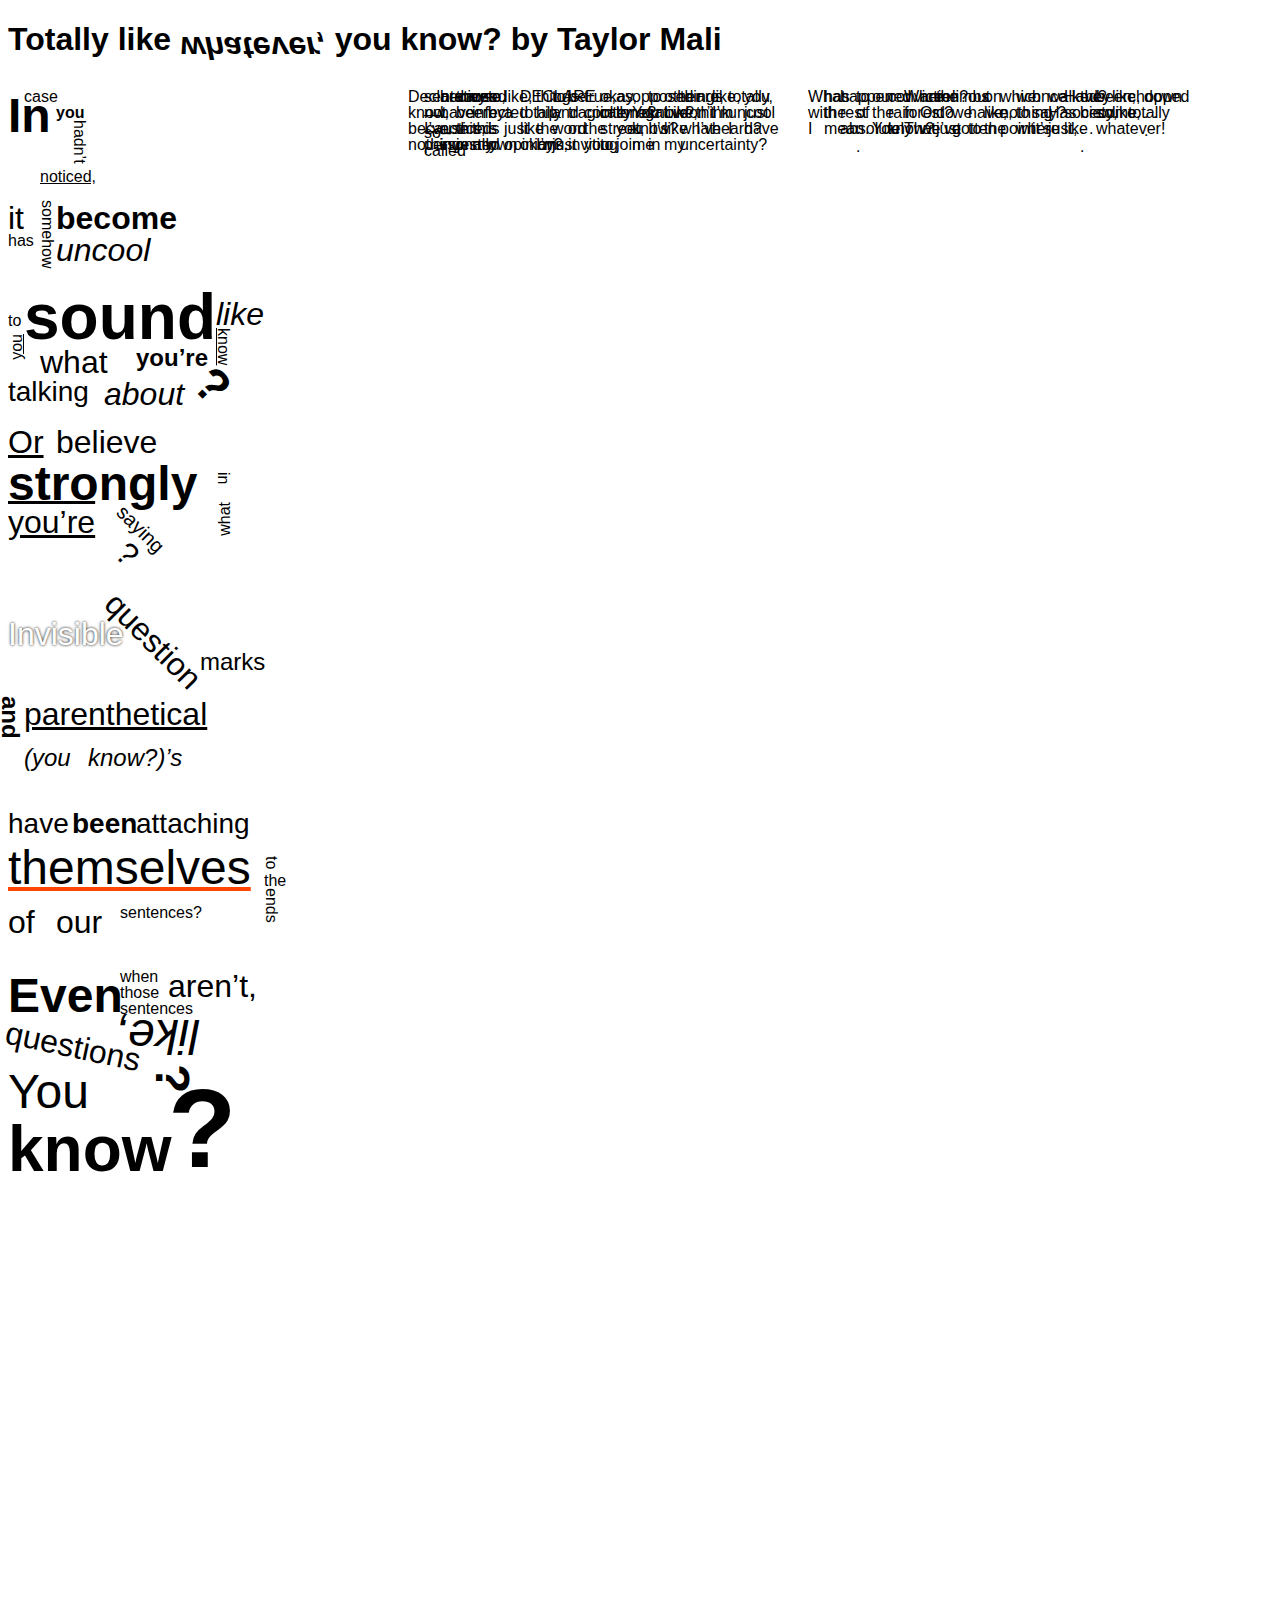
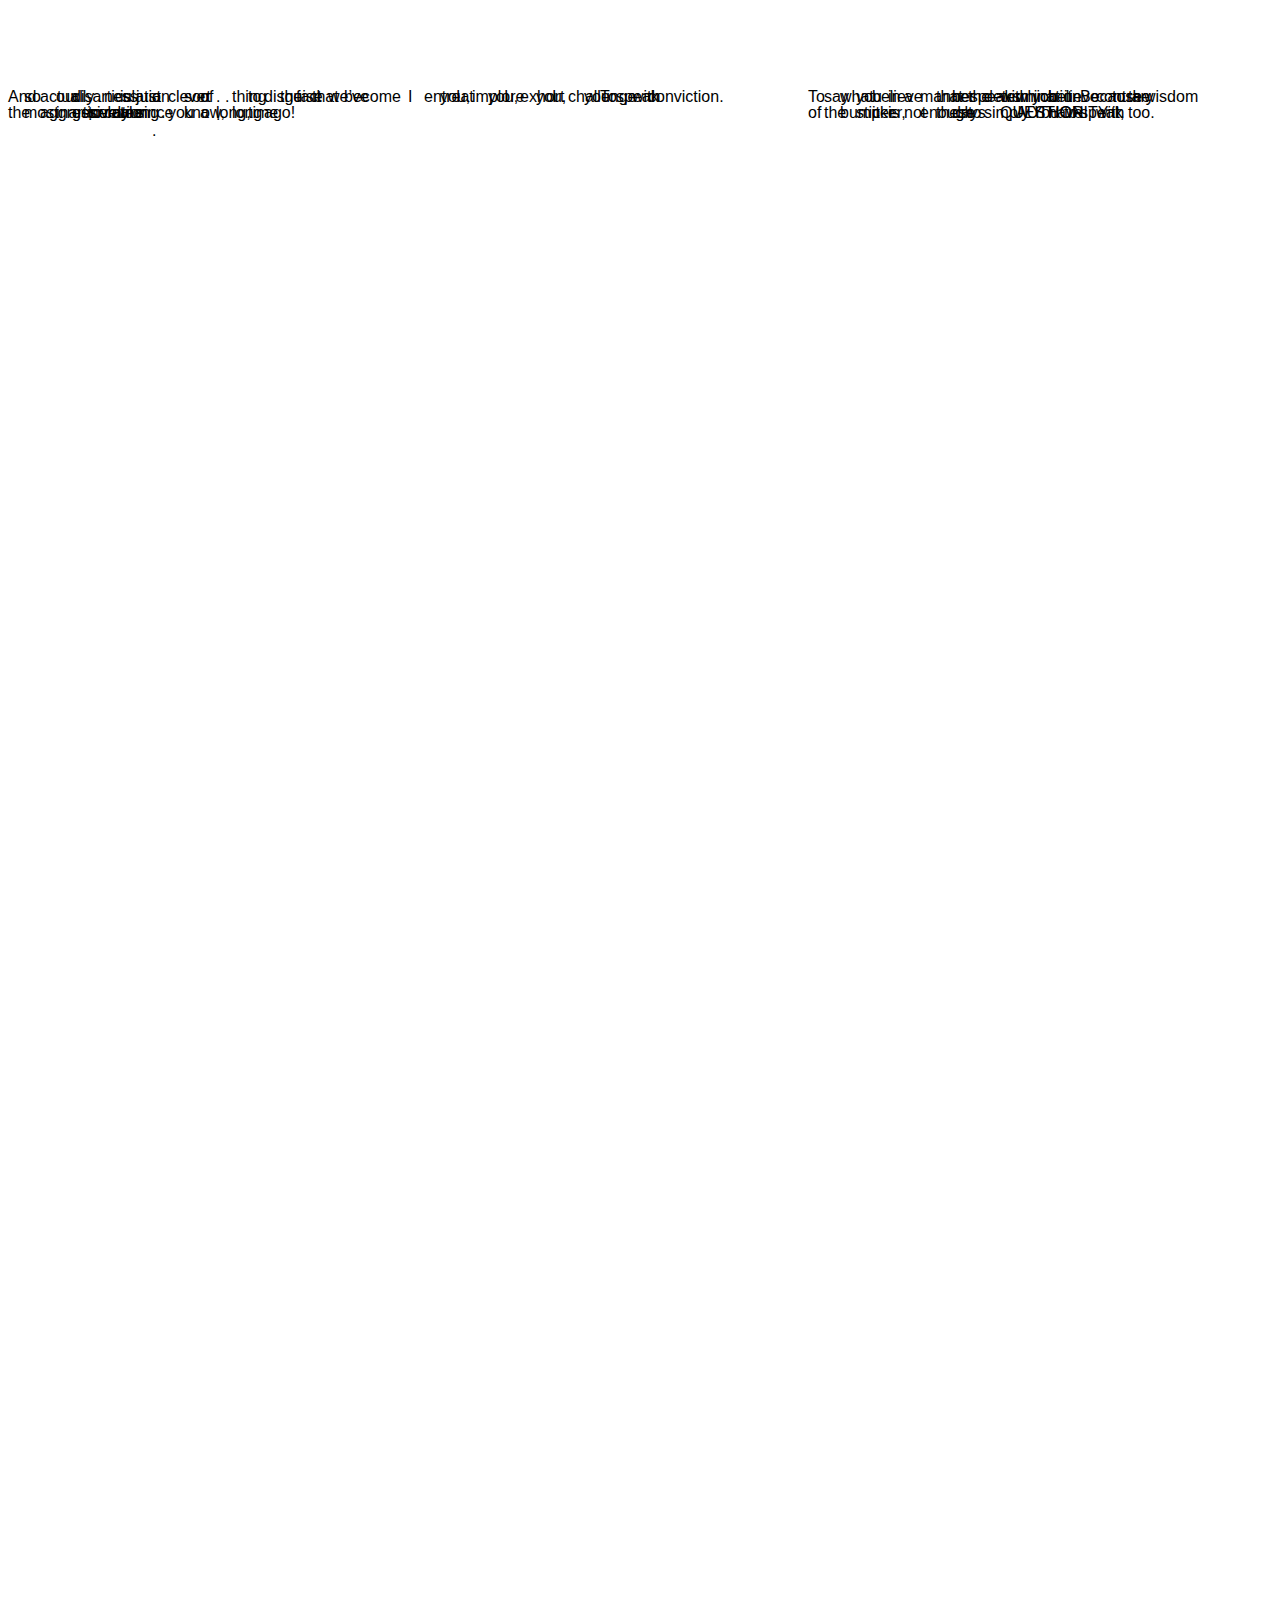
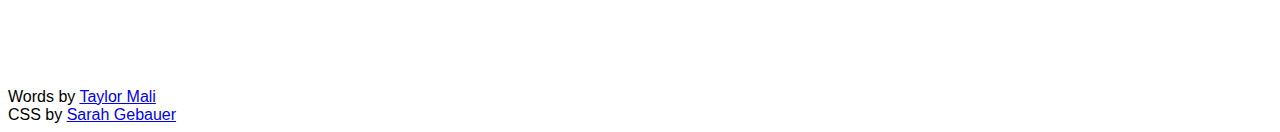
==== wm-taylor-mali/index.html @ b1aabaf5 "added verses, changed styles for article" ====
<!DOCTYPE html>
<html lang="en">
<head>
  <meta charset="UTF-8">
  <meta name="viewport" content="width=device-width, initial-scale=1.0">
  <meta http-equiv="X-UA-Compatible" content="ie=edge">
  <title>Totally like whatever, you know? by Taylor Mali</title>
  <link href="styles.css" rel="stylesheet">
</head>
<body>
  <h1>Totally like <span>whatever,</span> you know? by Taylor Mali</h1>
  <article>
    <section class="verse verse-1">
      <span>In</span> <span>case</span> <span>you</span> <span>hadn’t</span> <span>noticed,</span>
      <span>it</span> <span>has</span> <span>somehow</span> <span>become</span> <span>uncool</span>
      <span>to</span> <span>sound</span> <span>like</span> <span>you</span> <span>know</span> <span>what</span> <span>you’re</span> <span>talking</span> <span>about</span> <span>?</span>
      <span>Or</span> <span>believe</span> <span>strongly</span> <span>in</span> <span>what</span> <span>you’re</span> <span>saying</span> <span>?</span>

      <span>Invisible</span> <span>question</span> <span>marks</span> <span>and</span> <span>parenthetical</span> <span>(you</span> <span>know?)’s</span>
      <span>have</span> <span>been</span> <span>attaching</span> <span>themselves</span> <span>to</span> <span>the</span> <span>ends</span> <span>of</span> <span>our</span> <span>sentences?</span>
      <span>Even</span> <span>when</span> <span>those</span> <span>sentences</span> <span>aren’t,</span> <span>like,</span> <span>questions</span> <span>?</span> <span>You</span> <span>know</span> <span>?</span>
    </section>

    <section class="verse verse-2">
      <span>Declarative</span> <span>sentences—so-­‐called</span>
      <span>because</span> <span>they</span> <span>used</span> <span>to,</span> <span>like,</span> <span>DECLARE</span> <span>things</span> <span>to</span> <span>be</span> <span>true,</span> <span>okay,</span>
      <span>as</span> <span>opposed</span> <span>to</span> <span>other</span> <span>things</span> <span>are,</span> <span>like,</span> <span>totally,</span> <span>you</span> <span>know,</span> <span>not—</span>
      <span>have</span> <span>been</span> <span>infected</span> <span>by</span> <span>a</span> <span>totally</span> <span>hip</span>
      <span>and</span> <span>tragically</span> <span>cool</span> <span>interrogative</span> <span>tone?</span> <span>You</span> <span>know?</span>
      <span>Like,</span> <span>don’t</span> <span>think</span> <span>I’m</span> <span>uncool</span> <span>just</span> <span>because</span> <span>I’ve</span> <span>noticed</span> <span>this;</span>
      <span>this</span> <span>is</span> <span>just</span> <span>like</span> <span>the</span> <span>word</span> <span>on</span> <span>the</span> <span>street,</span> <span>you</span> <span>know?</span>
      <span>It’s</span> <span>like</span> <span>what</span> <span>I’ve</span> <span>heard?</span>
      <span>I</span> <span>have</span> <span>nothing</span> <span>personally</span> <span>invested</span> <span>in</span> <span>my</span> <span>own</span> <span>opinions,</span> <span>okay?</span>
      <span>I’m</span> <span>just</span> <span>inviting</span> <span>you</span> <span>to</span> <span>join</span> <span>me</span> <span>in</span> <span>my</span> <span>uncertainty?</span>
    </section>

    <section class="verse verse-3">
      <span>What</span> <span>has</span> <span>happened</span> <span>to</span> <span>our</span> <span>conviction?</span>
      <span>Where</span> <span>are</span> <span>the</span> <span>limbs</span> <span>out</span> <span>on</span> <span>which</span> <span>we</span> <span>once</span> <span>walked?</span>
      <span>Have</span> <span>they</span> <span>been,</span> <span>like,</span> <span>chopped</span> <span>down</span>
      <span>with</span> <span>the</span> <span>rest</span> <span>of</span> <span>the</span> <span>rain</span> <span>forest?</span>
      <span>Or</span> <span>do</span> <span>we</span> <span>have,</span> <span>like,</span> <span>nothing</span> <span>to</span> <span>say?</span>
      <span>Has</span> <span>society</span> <span>become</span> <span>so,</span> <span>like,</span> <span>totally</span> <span>. . .</span>
      <span>I</span> <span>mean</span> <span>absolutely</span> <span>. . .</span> <span>You</span> <span>know?</span>
      <span>That</span> <span>we’ve</span> <span>just</span> <span>gotten</span> <span>to</span> <span>the</span> <span>point</span> <span>where</span> <span>it’s</span> <span>just,</span> <span>like</span> <span>. . .</span>
      <span>whatever!</span>
    </section>

    <section class="verse verse-4">
      <span>And</span> <span>so</span> <span>actually</span> <span>our</span> <span>disarticulation</span> <span>. . .</span> <span>ness</span>
      <span>is</span> <span>just</span> <span>a</span> <span>clever</span> <span>sort</span> <span>of</span> <span>. . .</span> <span>thing</span>
      <span>to</span> <span>disguise</span> <span>the</span> <span>fact</span> <span>that</span> <span>we’ve</span> <span>become</span>
      <span>the</span> <span>most</span> <span>aggressively</span> <span>inarticulate</span> <span>generation</span>
      <span>to</span> <span>come</span> <span>along</span> <span>since</span> <span>. . .</span>
      <span>you</span> <span>know,</span> <span>a</span> <span>long,</span> <span>long</span> <span>time</span> <span>ago!</span>
    </section>

    <section class="verse verse-5">
      <span>I</span> <span>entreat</span> <span>you,</span> <span>I</span> <span>implore</span> <span>you,</span> <span>I</span> <span>exhort</span> <span>you,</span>
      <span>I</span> <span>challenge</span> <span>you:</span> <span>To</span> <span>speak</span> <span>with</span> <span>conviction.</span>
    </section>

    <section class="verse verse-6">
      <span>To</span> <span>say</span> <span>what</span> <span>you</span> <span>believe</span> <span>in</span> <span>a</span> <span>manner</span> <span>that</span> <span>bespeaks</span>
      <span>the</span> <span>determination</span> <span>with</span> <span>which</span> <span>you</span> <span>believe</span> <span>it.</span>
      <span>Because</span> <span>contrary</span> <span>to</span> <span>the</span> <span>wisdom</span> <span>of</span> <span>the</span> <span>bumper</span> <span>sticker,</span>
      <span>it</span> <span>is</span> <span>not</span> <span>enough</span> <span>these</span> <span>days</span> <span>to</span> <span>simply</span> <span>QUESTION</span> <span>AUTHORITY.</span>
      <span>You</span> <span>have</span> <span>to</span> <span>speak</span> <span>with</span> <span>it,</span> <span>too.</span>
    </section>
  </article>
  <footer>
    Words by <a href="https://taylormali.com/poems/totally-like-whatever-you-know/">Taylor Mali</a>
    <br />
    CSS by <a href="https://sarahgebauer.com" rel="me">Sarah Gebauer</a>
  </footer>
</body>
</html>
---- wm-taylor-mali/styles.css ----
body {
  font-family: 'Raleway', sans-serif;
  text-decoration-skip-ink: auto;
}

h1 span {
	transform: rotate(180deg) scaleX(-1);
	display: inline-block;
	font-style: italic;
	padding-bottom: .5rem;
}

article {
	display: flex;
	flex-flow: row wrap;
	max-width: 100vw;
}

.verse {
  display: grid;
  grid-auto-flow: row;
  grid-template-columns: repeat(22, 1rem);
	grid-template-rows: repeat(100, 1rem);
	margin-right: 3rem;
	width: 22rem;
}

.verse-1 span:nth-child(1) {
  font-size: 3rem;
  font-weight: 700;
  grid-column: 1 / 3;
  grid-row: 1 / 3;
}

.verse-1 span:nth-child(2) {
  grid-column: 2 / 4;
  grid-row: 1 / 2;
}

.verse-1 span:nth-child(3) {
  grid-row: 2 / 3;
  grid-column: 4 / 4;
  font-weight: 700;
}

.verse-1 span:nth-child(4) {
  writing-mode: sideways-rl;
  grid-column: 5 / 6;
  grid-row: 3 / 6;
}

.verse-1 span:nth-child(5) {
    grid-row: 6 / 8;
    grid-column: 3 /7;
    text-decoration: underline;
}

.verse-1 span:nth-child(6) {
  grid-row: 8 / 10;
  font-size: 2rem;
}

.verse-1 span:nth-child(7) {
  grid-row: 10 / 11;
}

.verse-1 span:nth-child(8) {
  writing-mode: sideways-rl;
  grid-row: 8 / 13;
  grid-column: 3 / 4;
  font-weight: 200;
}

.verse-1 span:nth-child(9) {
  font-size: 2rem;
  grid-row: 8 / 10;
  grid-column: 4 / 8;
  font-weight: 700;
}

.verse-1 span:nth-child(10) {
  font-size: 2rem;
  grid-row: 10 / 12;
  grid-column: 4 / 8;
  font-style: oblique;
}

.verse-1 span:nth-child(11) {
  grid-row: 15/ 16;
  grid-column: 1 / 2;
}

.verse-1 span:nth-child(12) {
  font-size: 4rem;
  font-weight: 700;
  grid-row: 13 / 17;
}

.verse-1 span:nth-child(13) {
  font-weight: 200;
  grid-row: 14 / 15;
  grid-column: 14;
  font-style: italic;
  font-size: 2rem;
}
.verse-1 span:nth-child(14) {
  writing-mode: sideways-lr;
  grid-row: 17 / 18;
  text-decoration: underline;
}

.verse-1 span:nth-child(15) {
	writing-mode: sideways-rl;
	grid-row: 16 / 18;
	text-decoration: underline;
	grid-column: 14 / 15;
}

.verse-1 span:nth-child(16) {
	grid-row: 17 / span 2;
	grid-column: 3 / span 4;
	font-size: 2rem;
}

.verse-1 span:nth-child(17) {
	grid-row: 17 / span 1;
	grid-column: 9 / span 5;
	font-size: 1.5rem;
	font-weight: 700;
}

.verse-1 span:nth-child(18) {
	grid-row: 19 / span 2;
	font-size: 1.75rem;
	grid-column: 1 / span 6;
}

.verse-1 span:nth-child(19) {
	grid-row: 19 / span 2;
	font-size: 2rem;
	font-style: italic;
}

.verse-1 span:nth-child(20) {
	grid-row: 18 / span 3;
	font-weight: 700;
	font-size: 3rem;
	grid-column: 13 / span 2;
	transform: rotate(45deg);
}

.verse-1 span:nth-child(21) {
	grid-row: 22 / span 2;
	font-size: 2rem;
	text-decoration: underline;
	grid-column: 1 / span 3;
	font-weight: 300;
}

.verse-1 span:nth-child(22) {
	grid-row: 22 / span 2;
	grid-column: 4 / span 7;
	font-weight: 200;
	font-size: 2rem;
}

.verse-1 span:nth-child(23) {
	grid-row: 24 / span 4;
	font-size: 3rem;
	font-weight: 900;
	grid-column: 1 / span 13;
}

.verse-1 span:nth-child(24) {
	grid-row: 25 / span 1;
	grid-column: 14 / 15;
	writing-mode: sideways-rl;
}

.verse-1 span:nth-child(25) {
	grid-row: 26 / span 3;
	writing-mode: sideways-lr;
	grid-column: 14;
}

.verse-1 span:nth-child(26) {
	grid-row: 27 / span 3;
	font-size: 2rem;
	text-decoration: underline overline;
	grid-column: 1 / span 6;
}

.verse-1 span:nth-child(27) {
	grid-row-start: 27;
	grid-column-start: 8;
	transform: rotate(45deg);
	font-size: 1.25rem;
}
.verse-1 span:nth-child(28) {
	grid-row: 29 / span 2;
	font-size: 2rem;
	transform: rotate(45deg);
	grid-column: 8;
}

.verse-1 span:nth-child(29) {
	grid-row: 34 / span 2;
	font-size: 2rem;
	color: white;
	text-shadow: 0px 0px 3px black;
}

.verse-1 span:nth-child(30) {
	grid-row: 32 / span 3;
	font-size: 2rem;
	transform: rotate(45deg);
	grid-column: 7;
}

.verse-1 span:nth-child(31) {
	grid-row: 36 / span 2;
	font-size: 1.5rem;
	grid-column: 13 / span 5;
}

.verse-1 span:nth-child(32) {
	writing-mode: sideways-rl;
	grid-row: 39 / span 3;
	font-weight: 900;
	font-size: 1.5rem;
	grid-column: 1 / 2;
}

.verse-1 span:nth-child(33) {
	grid-row: 39;
	font-size: 2rem;
	text-decoration: underline;
}

.verse-1 span:nth-child(34) {
		grid-row: 42 / span 2;
		grid-column: 2 / span 4;
    font-size: 1.5rem;
    font-style: italic;
}

.verse-1 span:nth-child(35) {
	grid-row: 42 / span 2;
	grid-column: 6 / span 5;
  font-size: 1.5rem;
  font-style: italic;
}

.verse-1 span:nth-child(36) {
	grid-row: 46 / span 2;
	font-size: 1.75rem;
	grid-column: 1 / span 4;
}

.verse-1 span:nth-child(37) {
	grid-row: 46 / span 2;
	font-size: 1.75rem;
	grid-column: 5 / span 4;
	font-weight: 700;
}
.verse-1 span:nth-child(38) {
	grid-row: 46 / span 2;
	font-size: 1.75rem;
	grid-column: 9 / span 8;
}

.verse-1 span:nth-child(39) {
	grid-row: 48 / span 4;
	font-size: 3rem;
	text-decoration: underline orangered;
	grid-column: 1 / span 16;
}

.verse-1 span:nth-child(40) {
	grid-row: 49 / span 1;
	writing-mode: vertical-rl;
}

.verse-1 span:nth-child(41) {
	grid-row: 50 / span 1;
	grid-column: 17 / span 2;
}

.verse-1 span:nth-child(42) {
	grid-row: 51 / span 1;
	writing-mode: vertical-rl;
}

.verse-1 span:nth-child(43) {
	grid-row: 52 / span 2;
	font-size: 2rem;
	grid-column: 1 / span 2;
}

.verse-1 span:nth-child(44) {
	grid-row: 52 / span 2;
	font-size: 2rem;
	grid-column: 4 / span 3;
}

.verse-1 span:nth-child(45) {
	grid-row: 52 / span 1;
	grid-column: 8 / span 6;
}

.verse-1 span:nth-child(46) {
	grid-row: 56 / span 3;
	font-weight: 900;
	font-size: 3rem;
	grid-column: 1 / span 7;
}

.verse-1 span:nth-child(47) {
	grid-row: 56 / span 1;
	grid-column: 8 / span 3;
}

.verse-1 span:nth-child(48) {
	grid-row: 57 / span 1;
	grid-column: 8 / span 3;
}

.verse-1 span:nth-child(49) {
	grid-row: 58 / span 1;
	grid-column: 8 / span 5;
}

.verse-1 span:nth-child(50) {
	grid-row: 56 / span 2;
	font-size: 2rem;
}

.verse-1 span:nth-child(51) {
	transform: rotate(180deg);
	grid-row: 59 / span 3;
	grid-column: 12;
	font-size: 3rem;
	font-style: italic;
}

.verse-1 span:nth-child(52) {
	grid-row: 59;
	font-size: 2rem;
	transform: rotate(12deg);
}

.verse-1 span:nth-child(53) {
	grid-row: 62;
	transform: rotate(90deg);
	font-size: 3rem;
	grid-column: 12;
	font-weight: 900;
}

.verse-1 span:nth-child(54) {
	grid-row: 62 / span 3;
	font-size: 3rem;
}

.verse-1 span:nth-child(55) {
	grid-row: 65 / span 4;
	font-size: 4rem;
	font-weight: 700;
}

.verse-1 span:nth-child(56) {
	grid-row: 62 / span 7;
	font-size: 7rem;
	grid-column: 11;
	font-weight: 900;
}
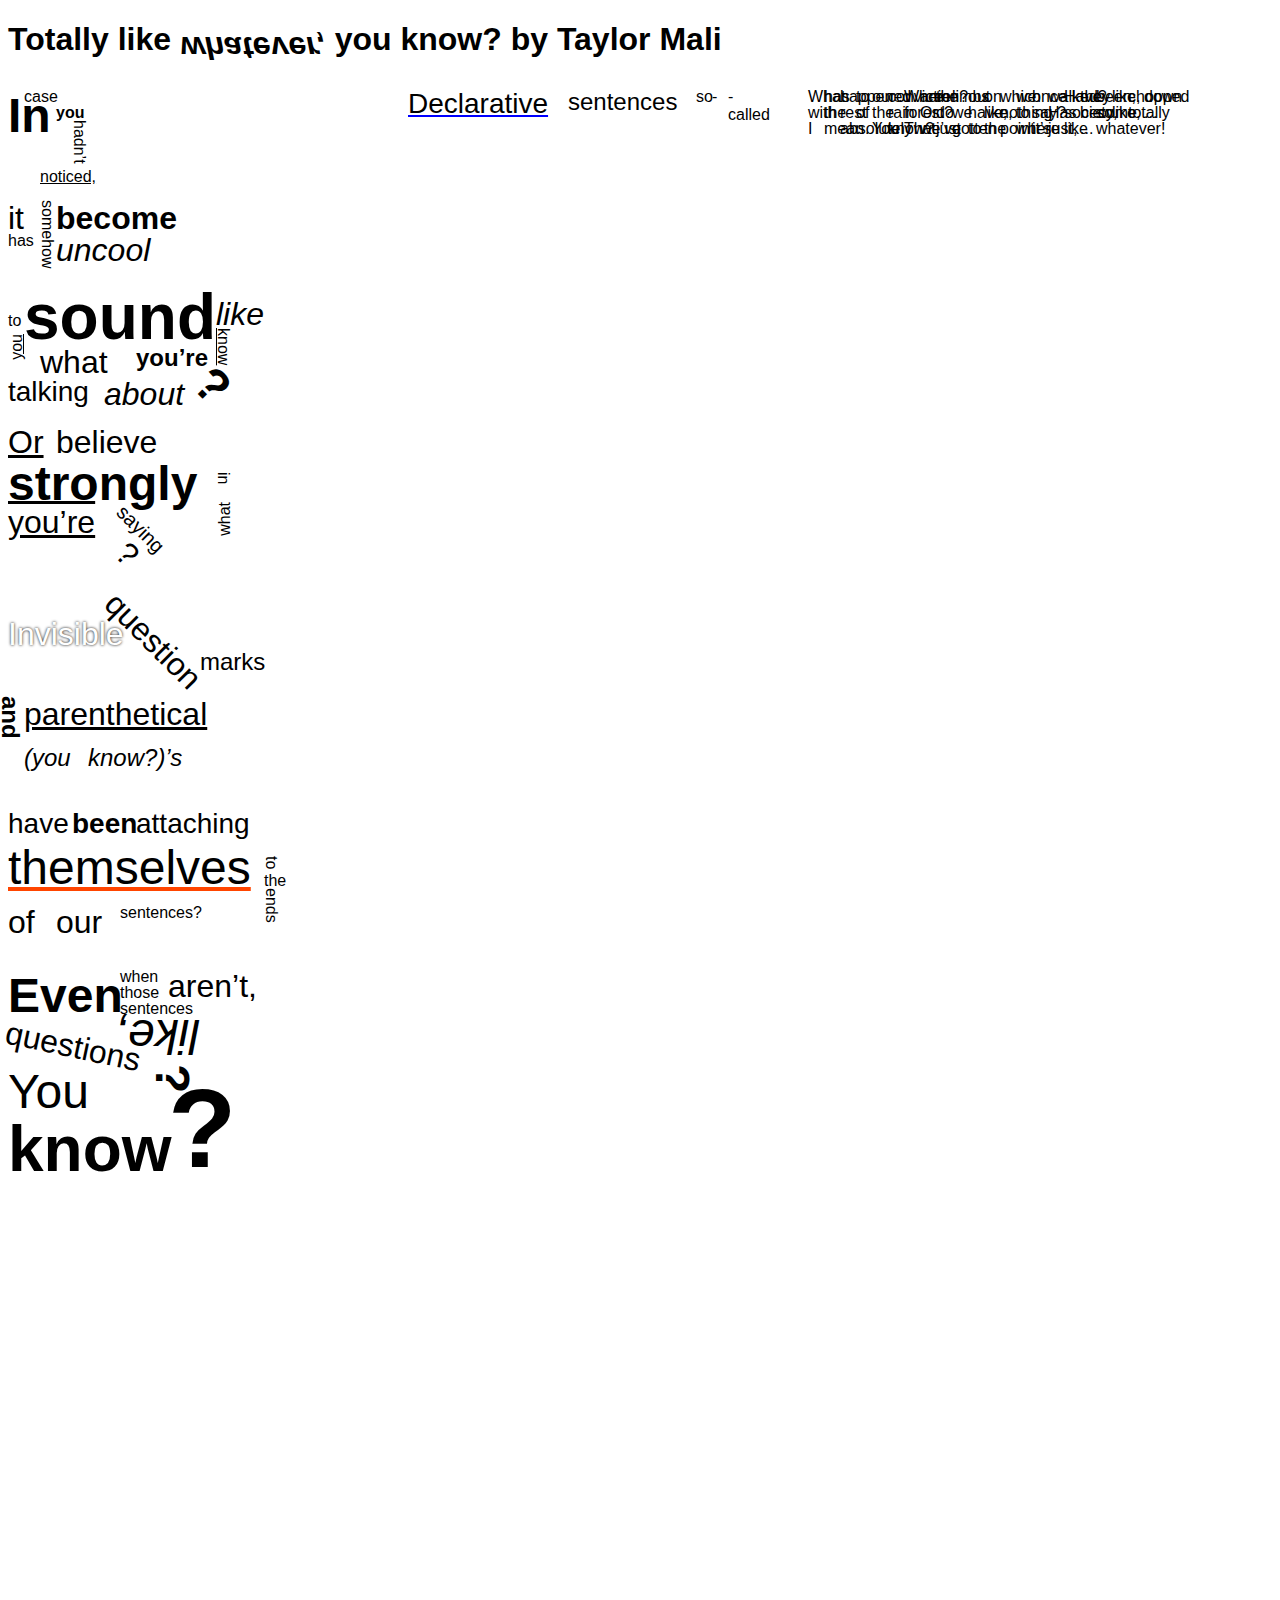
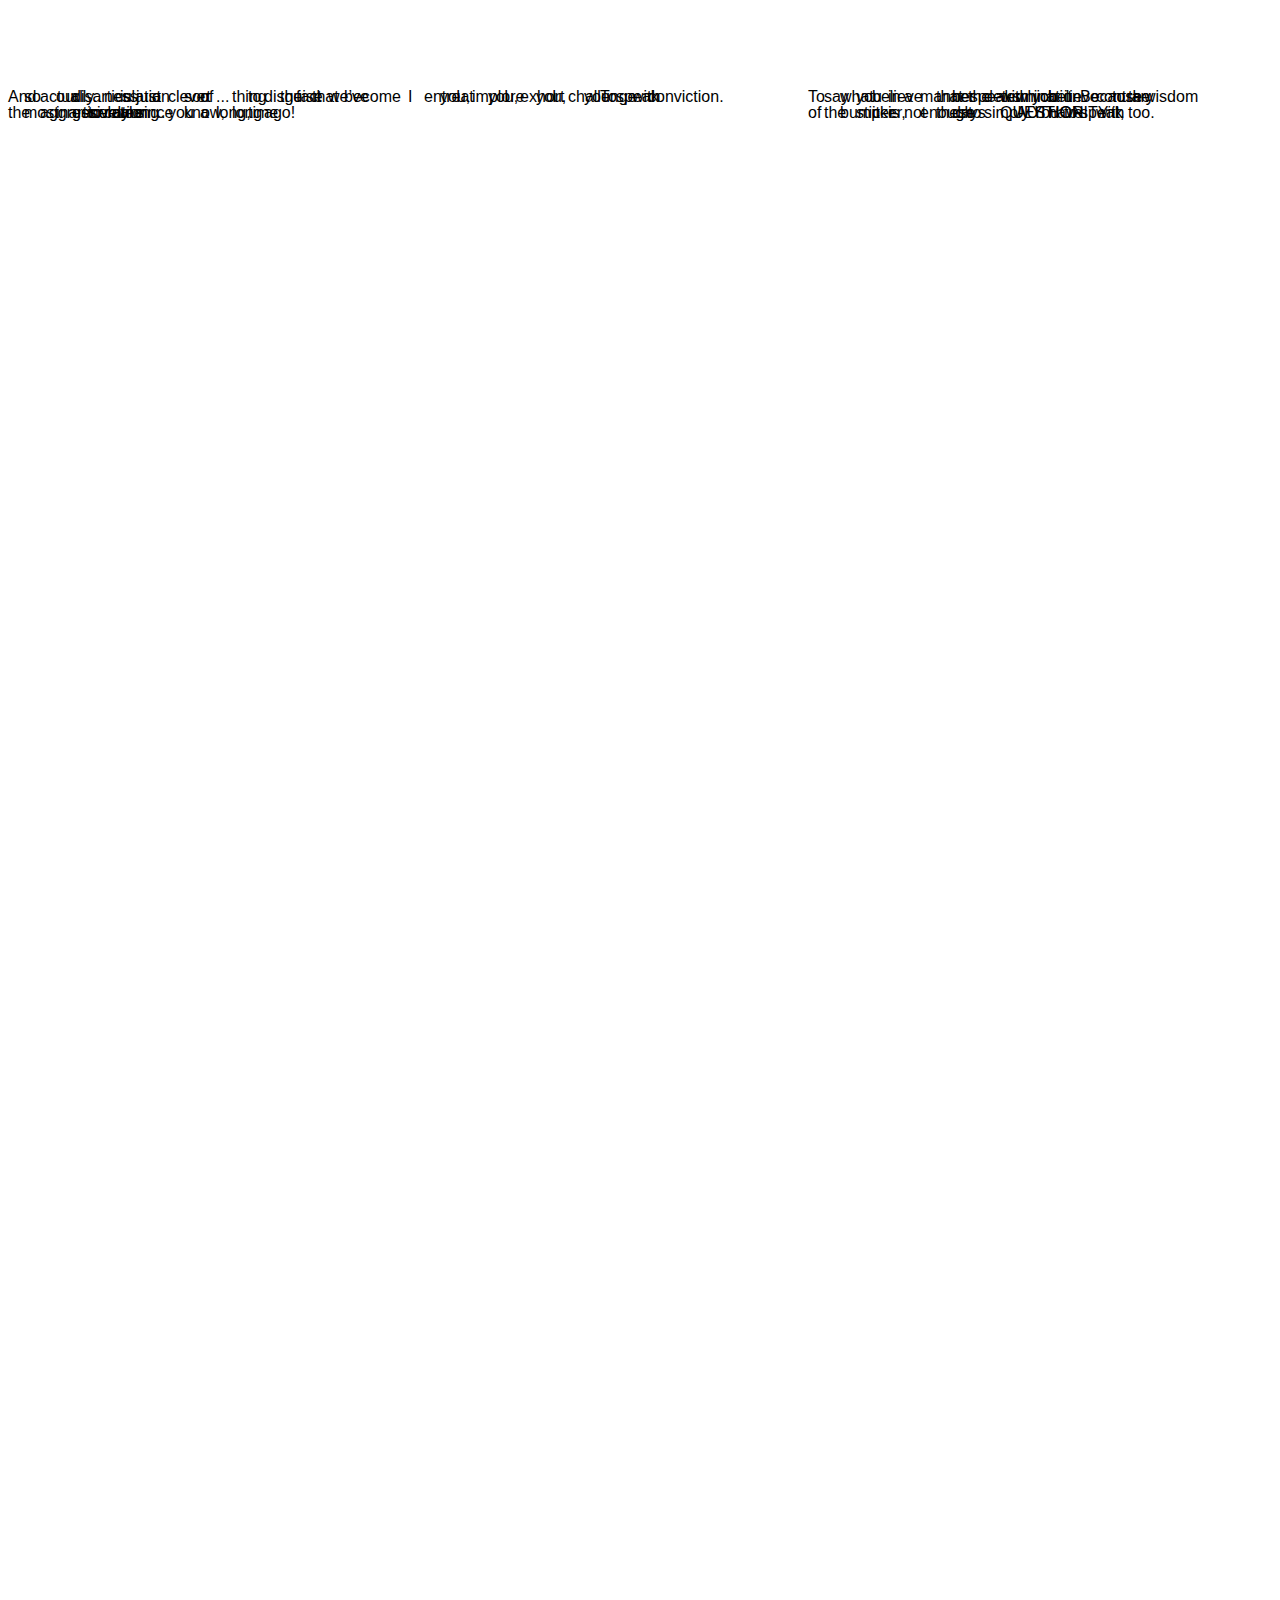
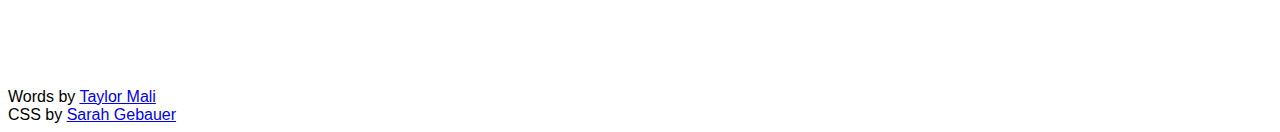
==== commit 6b1ffe76: "code clean up, added more verses, template for css" ====
--- a/wm-taylor-mali/index.html
+++ b/wm-taylor-mali/index.html
@@ -22,8 +22,8 @@
     </section>
 
     <section class="verse verse-2">
-      <span>Declarative</span> <span>sentences—so-­‐called</span>
-      <span>because</span> <span>they</span> <span>used</span> <span>to,</span> <span>like,</span> <span>DECLARE</span> <span>things</span> <span>to</span> <span>be</span> <span>true,</span> <span>okay,</span>
+      <span>Declarative</span> <span>sentences</span> <span>so</span><spa>-</spa><span>­called</span>
+      <!--span>because</span> <span>they</span> <span>used</span> <span>to,</span> <span>like,</span> <span>DECLARE</span> <span>things</span> <span>to</span> <span>be</span> <span>true,</span> <span>okay,</span>
       <span>as</span> <span>opposed</span> <span>to</span> <span>other</span> <span>things</span> <span>are,</span> <span>like,</span> <span>totally,</span> <span>you</span> <span>know,</span> <span>not—</span>
       <span>have</span> <span>been</span> <span>infected</span> <span>by</span> <span>a</span> <span>totally</span> <span>hip</span>
       <span>and</span> <span>tragically</span> <span>cool</span> <span>interrogative</span> <span>tone?</span> <span>You</span> <span>know?</span>
@@ -31,7 +31,7 @@
       <span>this</span> <span>is</span> <span>just</span> <span>like</span> <span>the</span> <span>word</span> <span>on</span> <span>the</span> <span>street,</span> <span>you</span> <span>know?</span>
       <span>It’s</span> <span>like</span> <span>what</span> <span>I’ve</span> <span>heard?</span>
       <span>I</span> <span>have</span> <span>nothing</span> <span>personally</span> <span>invested</span> <span>in</span> <span>my</span> <span>own</span> <span>opinions,</span> <span>okay?</span>
-      <span>I’m</span> <span>just</span> <span>inviting</span> <span>you</span> <span>to</span> <span>join</span> <span>me</span> <span>in</span> <span>my</span> <span>uncertainty?</span>
+      <span>I’m</span> <span>just</span> <span>inviting</span> <span>you</span> <span>to</span> <span>join</span> <span>me</span> <span>in</span> <span>my</span> <span>uncertainty?</span-->
     </section>
 
     <section class="verse verse-3">
@@ -40,18 +40,18 @@
       <span>Have</span> <span>they</span> <span>been,</span> <span>like,</span> <span>chopped</span> <span>down</span>
       <span>with</span> <span>the</span> <span>rest</span> <span>of</span> <span>the</span> <span>rain</span> <span>forest?</span>
       <span>Or</span> <span>do</span> <span>we</span> <span>have,</span> <span>like,</span> <span>nothing</span> <span>to</span> <span>say?</span>
-      <span>Has</span> <span>society</span> <span>become</span> <span>so,</span> <span>like,</span> <span>totally</span> <span>. . .</span>
-      <span>I</span> <span>mean</span> <span>absolutely</span> <span>. . .</span> <span>You</span> <span>know?</span>
-      <span>That</span> <span>we’ve</span> <span>just</span> <span>gotten</span> <span>to</span> <span>the</span> <span>point</span> <span>where</span> <span>it’s</span> <span>just,</span> <span>like</span> <span>. . .</span>
+      <span>Has</span> <span>society</span> <span>become</span> <span>so,</span> <span>like,</span> <span>totally</span> <span>...</span>
+      <span>I</span> <span>mean</span> <span>absolutely</span> <span>...</span> <span>You</span> <span>know?</span>
+      <span>That</span> <span>we’ve</span> <span>just</span> <span>gotten</span> <span>to</span> <span>the</span> <span>point</span> <span>where</span> <span>it’s</span> <span>just,</span> <span>like</span> <span>...</span>
       <span>whatever!</span>
     </section>
 
     <section class="verse verse-4">
-      <span>And</span> <span>so</span> <span>actually</span> <span>our</span> <span>disarticulation</span> <span>. . .</span> <span>ness</span>
-      <span>is</span> <span>just</span> <span>a</span> <span>clever</span> <span>sort</span> <span>of</span> <span>. . .</span> <span>thing</span>
+      <span>And</span> <span>so</span> <span>actually</span> <span>our</span> <span>disarticulation</span> <span>...</span> <span>ness</span>
+      <span>is</span> <span>just</span> <span>a</span> <span>clever</span> <span>sort</span> <span>of</span> <span>...</span> <span>thing</span>
       <span>to</span> <span>disguise</span> <span>the</span> <span>fact</span> <span>that</span> <span>we’ve</span> <span>become</span>
       <span>the</span> <span>most</span> <span>aggressively</span> <span>inarticulate</span> <span>generation</span>
-      <span>to</span> <span>come</span> <span>along</span> <span>since</span> <span>. . .</span>
+      <span>to</span> <span>come</span> <span>along</span> <span>since</span> <span>...</span>
       <span>you</span> <span>know,</span> <span>a</span> <span>long,</span> <span>long</span> <span>time</span> <span>ago!</span>
     </section>
 
--- a/wm-taylor-mali/styles.css
+++ b/wm-taylor-mali/styles.css
@@ -1,376 +1,3 @@
-body {
-  font-family: 'Raleway', sans-serif;
-  text-decoration-skip-ink: auto;
-}
-
-h1 span {
-	transform: rotate(180deg) scaleX(-1);
-	display: inline-block;
-	font-style: italic;
-	padding-bottom: .5rem;
-}
-
-article {
-	display: flex;
-	flex-flow: row wrap;
-	max-width: 100vw;
-}
-
-.verse {
-  display: grid;
-  grid-auto-flow: row;
-  grid-template-columns: repeat(22, 1rem);
-	grid-template-rows: repeat(100, 1rem);
-	margin-right: 3rem;
-	width: 22rem;
-}
-
-.verse-1 span:nth-child(1) {
-  font-size: 3rem;
-  font-weight: 700;
-  grid-column: 1 / 3;
-  grid-row: 1 / 3;
-}
-
-.verse-1 span:nth-child(2) {
-  grid-column: 2 / 4;
-  grid-row: 1 / 2;
-}
-
-.verse-1 span:nth-child(3) {
-  grid-row: 2 / 3;
-  grid-column: 4 / 4;
-  font-weight: 700;
-}
-
-.verse-1 span:nth-child(4) {
-  writing-mode: sideways-rl;
-  grid-column: 5 / 6;
-  grid-row: 3 / 6;
-}
-
-.verse-1 span:nth-child(5) {
-    grid-row: 6 / 8;
-    grid-column: 3 /7;
-    text-decoration: underline;
-}
-
-.verse-1 span:nth-child(6) {
-  grid-row: 8 / 10;
-  font-size: 2rem;
-}
-
-.verse-1 span:nth-child(7) {
-  grid-row: 10 / 11;
-}
-
-.verse-1 span:nth-child(8) {
-  writing-mode: sideways-rl;
-  grid-row: 8 / 13;
-  grid-column: 3 / 4;
-  font-weight: 200;
-}
-
-.verse-1 span:nth-child(9) {
-  font-size: 2rem;
-  grid-row: 8 / 10;
-  grid-column: 4 / 8;
-  font-weight: 700;
-}
-
-.verse-1 span:nth-child(10) {
-  font-size: 2rem;
-  grid-row: 10 / 12;
-  grid-column: 4 / 8;
-  font-style: oblique;
-}
-
-.verse-1 span:nth-child(11) {
-  grid-row: 15/ 16;
-  grid-column: 1 / 2;
-}
-
-.verse-1 span:nth-child(12) {
-  font-size: 4rem;
-  font-weight: 700;
-  grid-row: 13 / 17;
-}
-
-.verse-1 span:nth-child(13) {
-  font-weight: 200;
-  grid-row: 14 / 15;
-  grid-column: 14;
-  font-style: italic;
-  font-size: 2rem;
-}
-.verse-1 span:nth-child(14) {
-  writing-mode: sideways-lr;
-  grid-row: 17 / 18;
-  text-decoration: underline;
-}
-
-.verse-1 span:nth-child(15) {
-	writing-mode: sideways-rl;
-	grid-row: 16 / 18;
-	text-decoration: underline;
-	grid-column: 14 / 15;
-}
-
-.verse-1 span:nth-child(16) {
-	grid-row: 17 / span 2;
-	grid-column: 3 / span 4;
-	font-size: 2rem;
-}
-
-.verse-1 span:nth-child(17) {
-	grid-row: 17 / span 1;
-	grid-column: 9 / span 5;
-	font-size: 1.5rem;
-	font-weight: 700;
-}
-
-.verse-1 span:nth-child(18) {
-	grid-row: 19 / span 2;
-	font-size: 1.75rem;
-	grid-column: 1 / span 6;
-}
-
-.verse-1 span:nth-child(19) {
-	grid-row: 19 / span 2;
-	font-size: 2rem;
-	font-style: italic;
-}
-
-.verse-1 span:nth-child(20) {
-	grid-row: 18 / span 3;
-	font-weight: 700;
-	font-size: 3rem;
-	grid-column: 13 / span 2;
-	transform: rotate(45deg);
-}
-
-.verse-1 span:nth-child(21) {
-	grid-row: 22 / span 2;
-	font-size: 2rem;
-	text-decoration: underline;
-	grid-column: 1 / span 3;
-	font-weight: 300;
-}
-
-.verse-1 span:nth-child(22) {
-	grid-row: 22 / span 2;
-	grid-column: 4 / span 7;
-	font-weight: 200;
-	font-size: 2rem;
-}
-
-.verse-1 span:nth-child(23) {
-	grid-row: 24 / span 4;
-	font-size: 3rem;
-	font-weight: 900;
-	grid-column: 1 / span 13;
-}
-
-.verse-1 span:nth-child(24) {
-	grid-row: 25 / span 1;
-	grid-column: 14 / 15;
-	writing-mode: sideways-rl;
-}
-
-.verse-1 span:nth-child(25) {
-	grid-row: 26 / span 3;
-	writing-mode: sideways-lr;
-	grid-column: 14;
-}
-
-.verse-1 span:nth-child(26) {
-	grid-row: 27 / span 3;
-	font-size: 2rem;
-	text-decoration: underline overline;
-	grid-column: 1 / span 6;
-}
-
-.verse-1 span:nth-child(27) {
-	grid-row-start: 27;
-	grid-column-start: 8;
-	transform: rotate(45deg);
-	font-size: 1.25rem;
-}
-.verse-1 span:nth-child(28) {
-	grid-row: 29 / span 2;
-	font-size: 2rem;
-	transform: rotate(45deg);
-	grid-column: 8;
-}
-
-.verse-1 span:nth-child(29) {
-	grid-row: 34 / span 2;
-	font-size: 2rem;
-	color: white;
-	text-shadow: 0px 0px 3px black;
-}
-
-.verse-1 span:nth-child(30) {
-	grid-row: 32 / span 3;
-	font-size: 2rem;
-	transform: rotate(45deg);
-	grid-column: 7;
-}
-
-.verse-1 span:nth-child(31) {
-	grid-row: 36 / span 2;
-	font-size: 1.5rem;
-	grid-column: 13 / span 5;
-}
-
-.verse-1 span:nth-child(32) {
-	writing-mode: sideways-rl;
-	grid-row: 39 / span 3;
-	font-weight: 900;
-	font-size: 1.5rem;
-	grid-column: 1 / 2;
-}
-
-.verse-1 span:nth-child(33) {
-	grid-row: 39;
-	font-size: 2rem;
-	text-decoration: underline;
-}
-
-.verse-1 span:nth-child(34) {
-		grid-row: 42 / span 2;
-		grid-column: 2 / span 4;
-    font-size: 1.5rem;
-    font-style: italic;
-}
-
-.verse-1 span:nth-child(35) {
-	grid-row: 42 / span 2;
-	grid-column: 6 / span 5;
-  font-size: 1.5rem;
-  font-style: italic;
-}
-
-.verse-1 span:nth-child(36) {
-	grid-row: 46 / span 2;
-	font-size: 1.75rem;
-	grid-column: 1 / span 4;
-}
-
-.verse-1 span:nth-child(37) {
-	grid-row: 46 / span 2;
-	font-size: 1.75rem;
-	grid-column: 5 / span 4;
-	font-weight: 700;
-}
-.verse-1 span:nth-child(38) {
-	grid-row: 46 / span 2;
-	font-size: 1.75rem;
-	grid-column: 9 / span 8;
-}
-
-.verse-1 span:nth-child(39) {
-	grid-row: 48 / span 4;
-	font-size: 3rem;
-	text-decoration: underline orangered;
-	grid-column: 1 / span 16;
-}
-
-.verse-1 span:nth-child(40) {
-	grid-row: 49 / span 1;
-	writing-mode: vertical-rl;
-}
-
-.verse-1 span:nth-child(41) {
-	grid-row: 50 / span 1;
-	grid-column: 17 / span 2;
-}
-
-.verse-1 span:nth-child(42) {
-	grid-row: 51 / span 1;
-	writing-mode: vertical-rl;
-}
-
-.verse-1 span:nth-child(43) {
-	grid-row: 52 / span 2;
-	font-size: 2rem;
-	grid-column: 1 / span 2;
-}
-
-.verse-1 span:nth-child(44) {
-	grid-row: 52 / span 2;
-	font-size: 2rem;
-	grid-column: 4 / span 3;
-}
-
-.verse-1 span:nth-child(45) {
-	grid-row: 52 / span 1;
-	grid-column: 8 / span 6;
-}
-
-.verse-1 span:nth-child(46) {
-	grid-row: 56 / span 3;
-	font-weight: 900;
-	font-size: 3rem;
-	grid-column: 1 / span 7;
-}
-
-.verse-1 span:nth-child(47) {
-	grid-row: 56 / span 1;
-	grid-column: 8 / span 3;
-}
-
-.verse-1 span:nth-child(48) {
-	grid-row: 57 / span 1;
-	grid-column: 8 / span 3;
-}
-
-.verse-1 span:nth-child(49) {
-	grid-row: 58 / span 1;
-	grid-column: 8 / span 5;
-}
-
-.verse-1 span:nth-child(50) {
-	grid-row: 56 / span 2;
-	font-size: 2rem;
-}
-
-.verse-1 span:nth-child(51) {
-	transform: rotate(180deg);
-	grid-row: 59 / span 3;
-	grid-column: 12;
-	font-size: 3rem;
-	font-style: italic;
-}
-
-.verse-1 span:nth-child(52) {
-	grid-row: 59;
-	font-size: 2rem;
-	transform: rotate(12deg);
-}
-
-.verse-1 span:nth-child(53) {
-	grid-row: 62;
-	transform: rotate(90deg);
-	font-size: 3rem;
-	grid-column: 12;
-	font-weight: 900;
-}
-
-.verse-1 span:nth-child(54) {
-	grid-row: 62 / span 3;
-	font-size: 3rem;
-}
-
-.verse-1 span:nth-child(55) {
-	grid-row: 65 / span 4;
-	font-size: 4rem;
-	font-weight: 700;
-}
-
-.verse-1 span:nth-child(56) {
-	grid-row: 62 / span 7;
-	font-size: 7rem;
-	grid-column: 11;
-	font-weight: 900;
-}+@import 'css/common.css';
+@import 'css/verse-one.css';
+@import 'css/verse-two.css';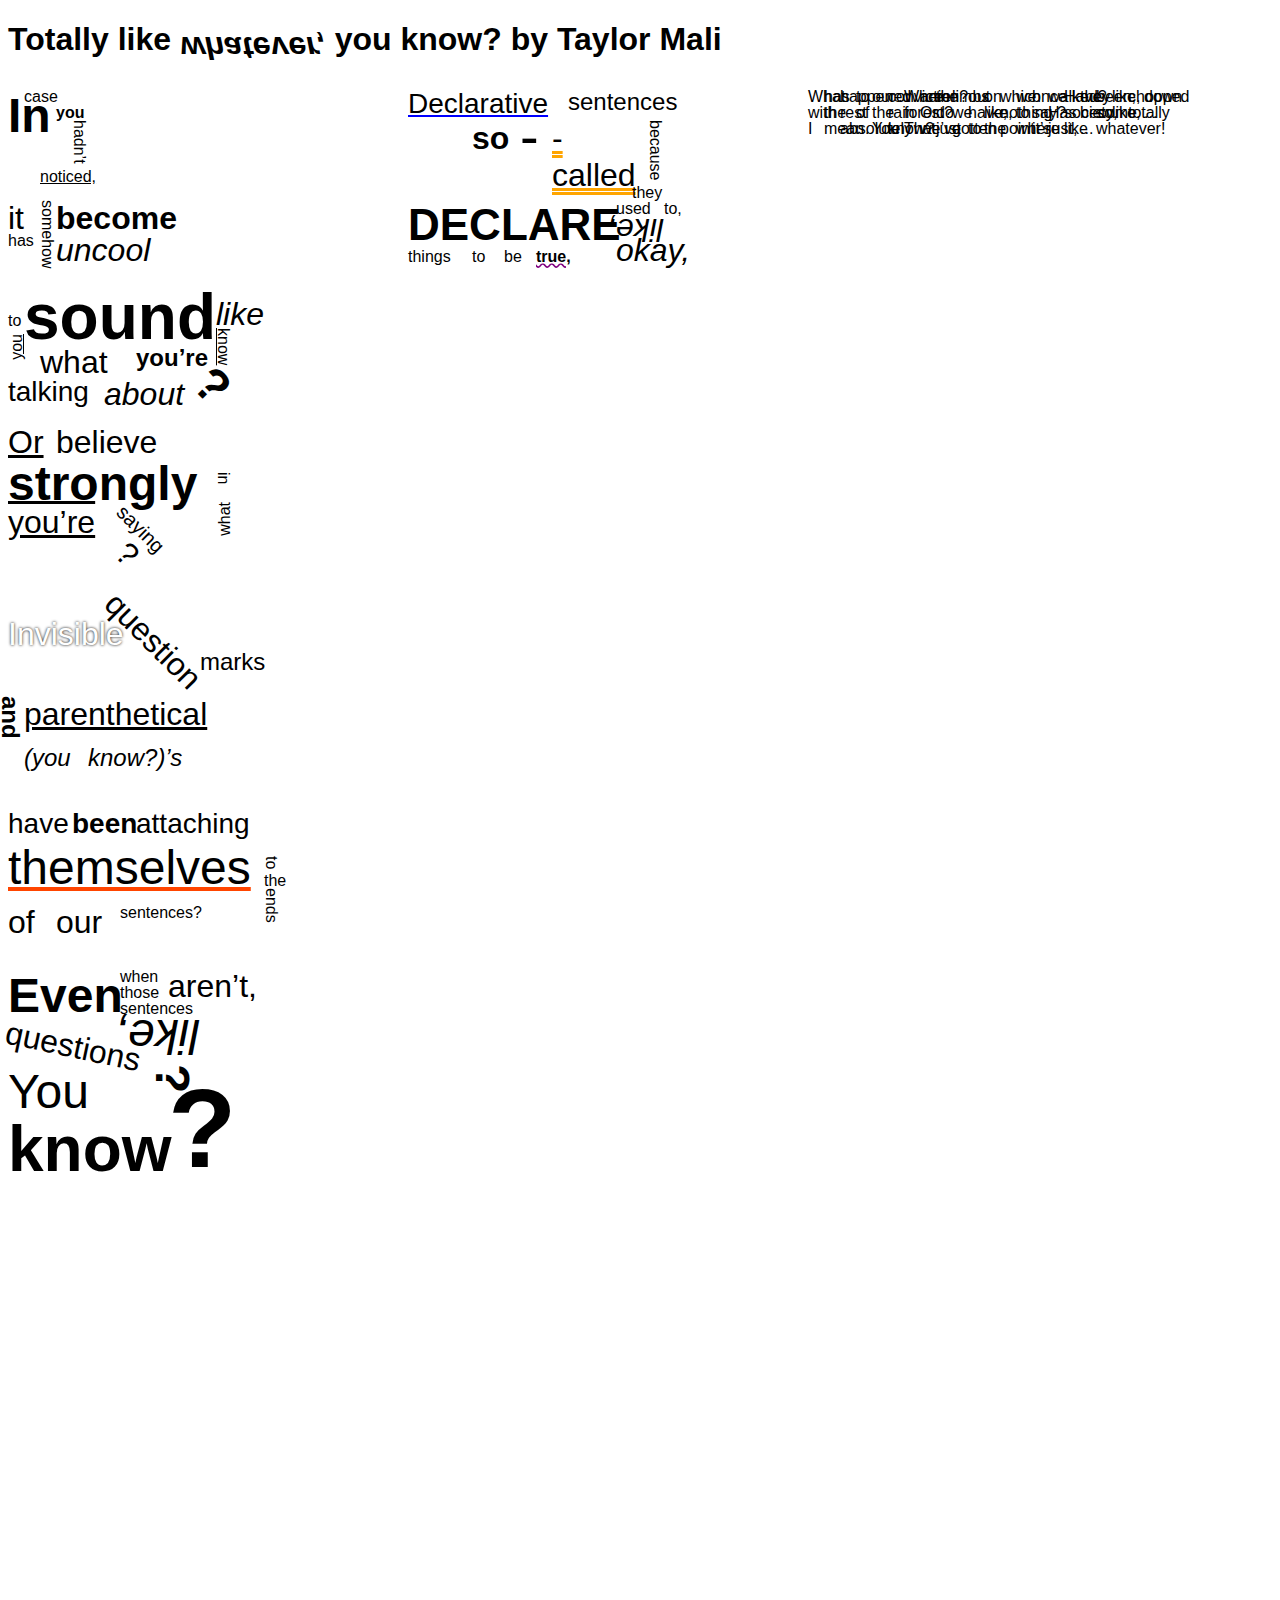
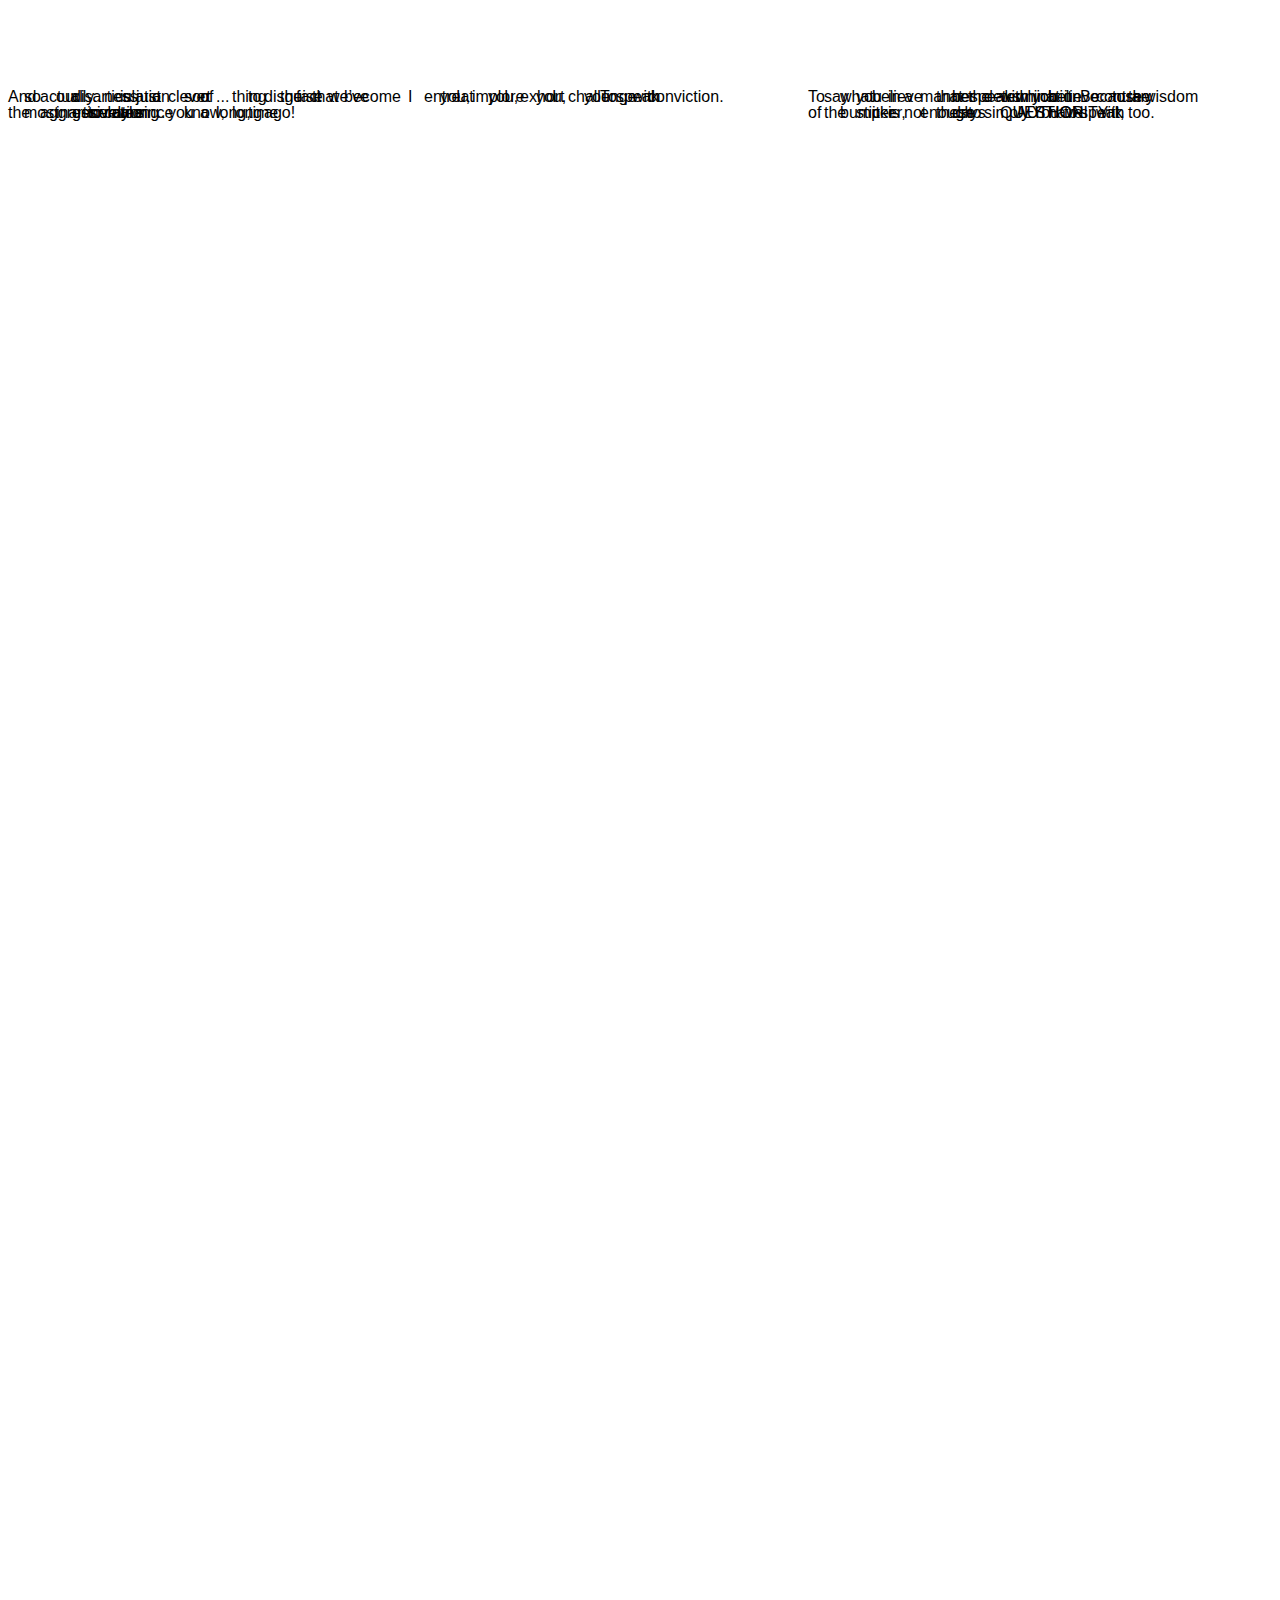
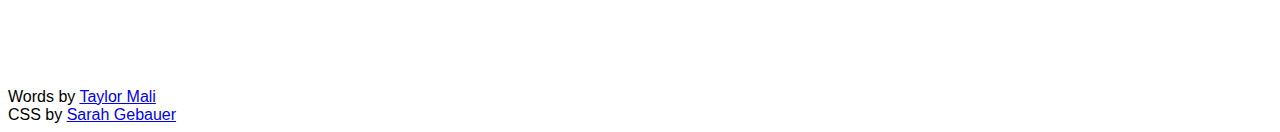
==== commit 7a35223d: "First row, second verse done" ====
--- a/wm-taylor-mali/index.html
+++ b/wm-taylor-mali/index.html
@@ -22,9 +22,9 @@
     </section>
 
     <section class="verse verse-2">
-      <span>Declarative</span> <span>sentences</span> <span>so</span><spa>-</spa><span>­called</span>
-      <!--span>because</span> <span>they</span> <span>used</span> <span>to,</span> <span>like,</span> <span>DECLARE</span> <span>things</span> <span>to</span> <span>be</span> <span>true,</span> <span>okay,</span>
-      <span>as</span> <span>opposed</span> <span>to</span> <span>other</span> <span>things</span> <span>are,</span> <span>like,</span> <span>totally,</span> <span>you</span> <span>know,</span> <span>not—</span>
+      <span>Declarative</span> <span>sentences</span> <span>so</span><span>-</span><span>­called</span>
+      <span>because</span> <span>they</span> <span>used</span> <span>to,</span> <span>like,</span> <span>DECLARE</span> <span>things</span> <span>to</span> <span>be</span> <span>true,</span> <span>okay,</span>
+      <!--span>as</span> <span>opposed</span> <span>to</span> <span>other</span> <span>things</span> <span>are,</span> <span>like,</span> <span>totally,</span> <span>you</span> <span>know,</span> <span>not—</span>
       <span>have</span> <span>been</span> <span>infected</span> <span>by</span> <span>a</span> <span>totally</span> <span>hip</span>
       <span>and</span> <span>tragically</span> <span>cool</span> <span>interrogative</span> <span>tone?</span> <span>You</span> <span>know?</span>
       <span>Like,</span> <span>don’t</span> <span>think</span> <span>I’m</span> <span>uncool</span> <span>just</span> <span>because</span> <span>I’ve</span> <span>noticed</span> <span>this;</span>
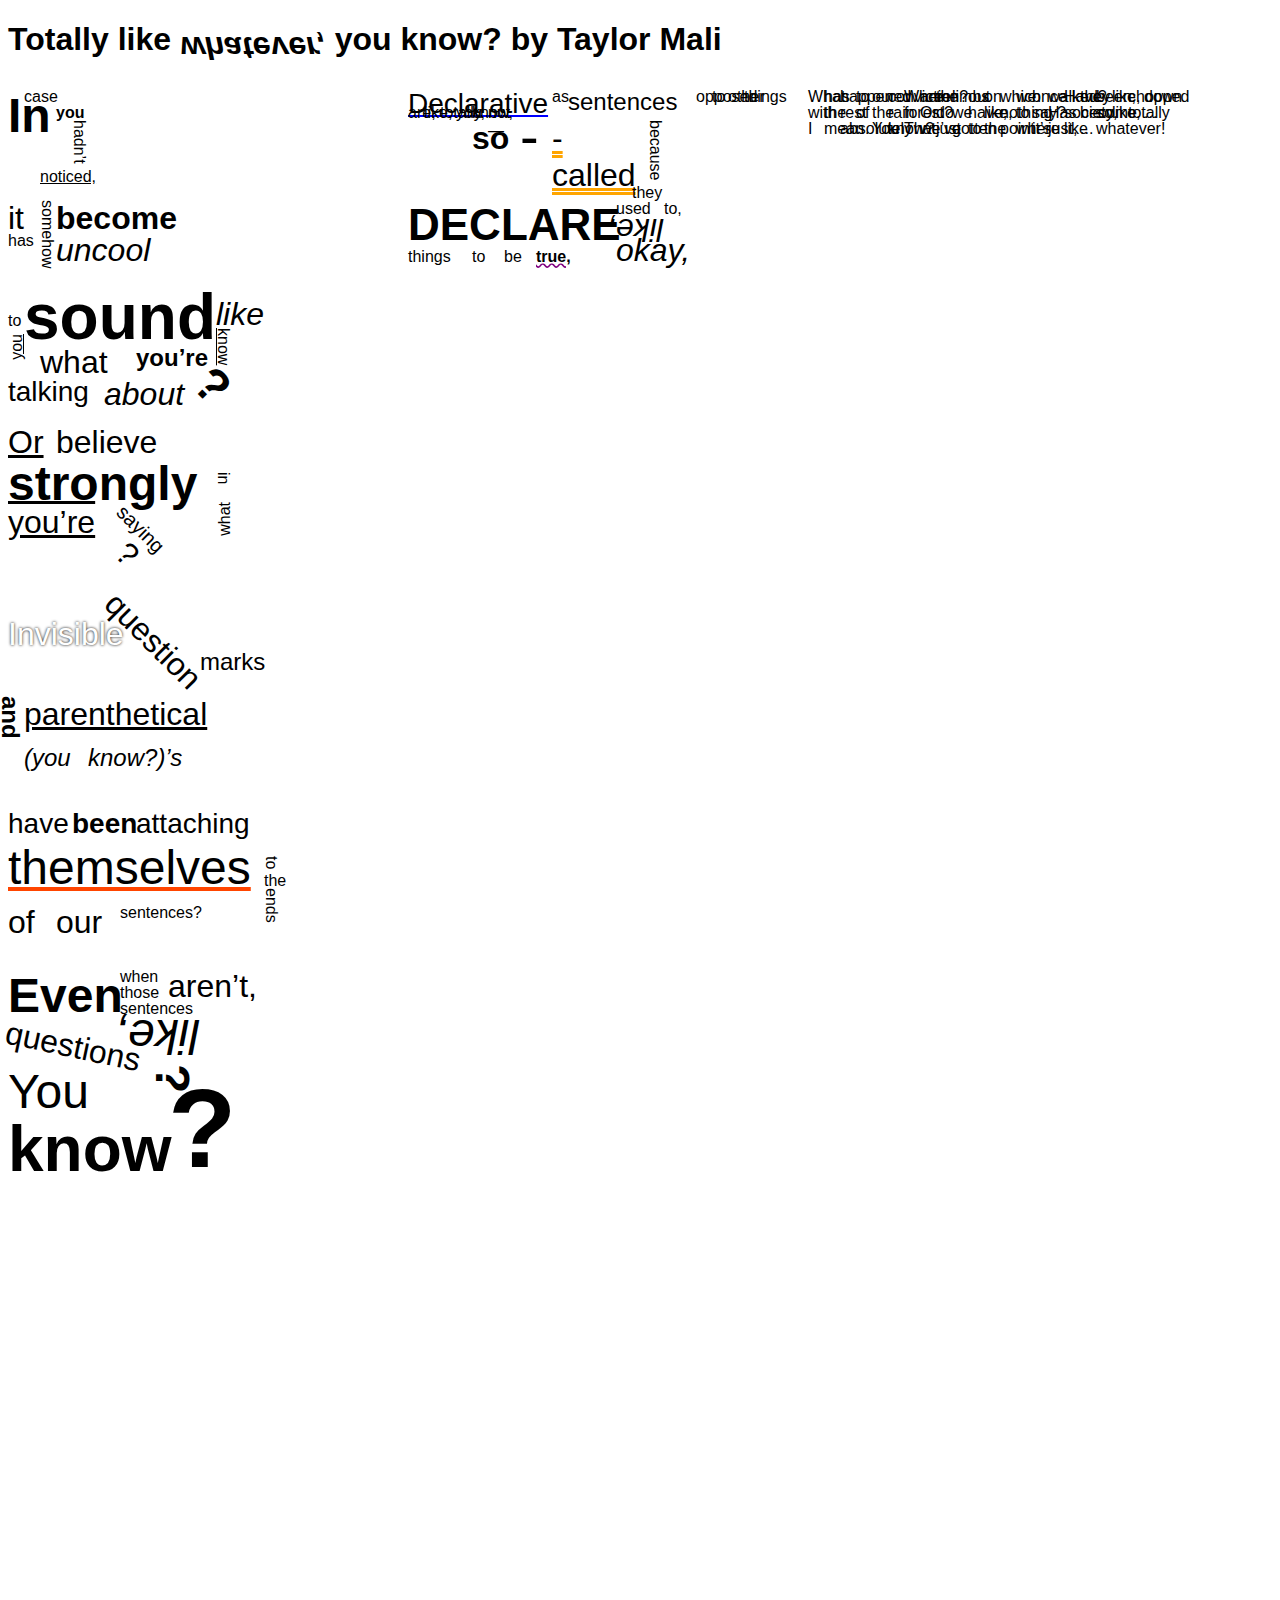
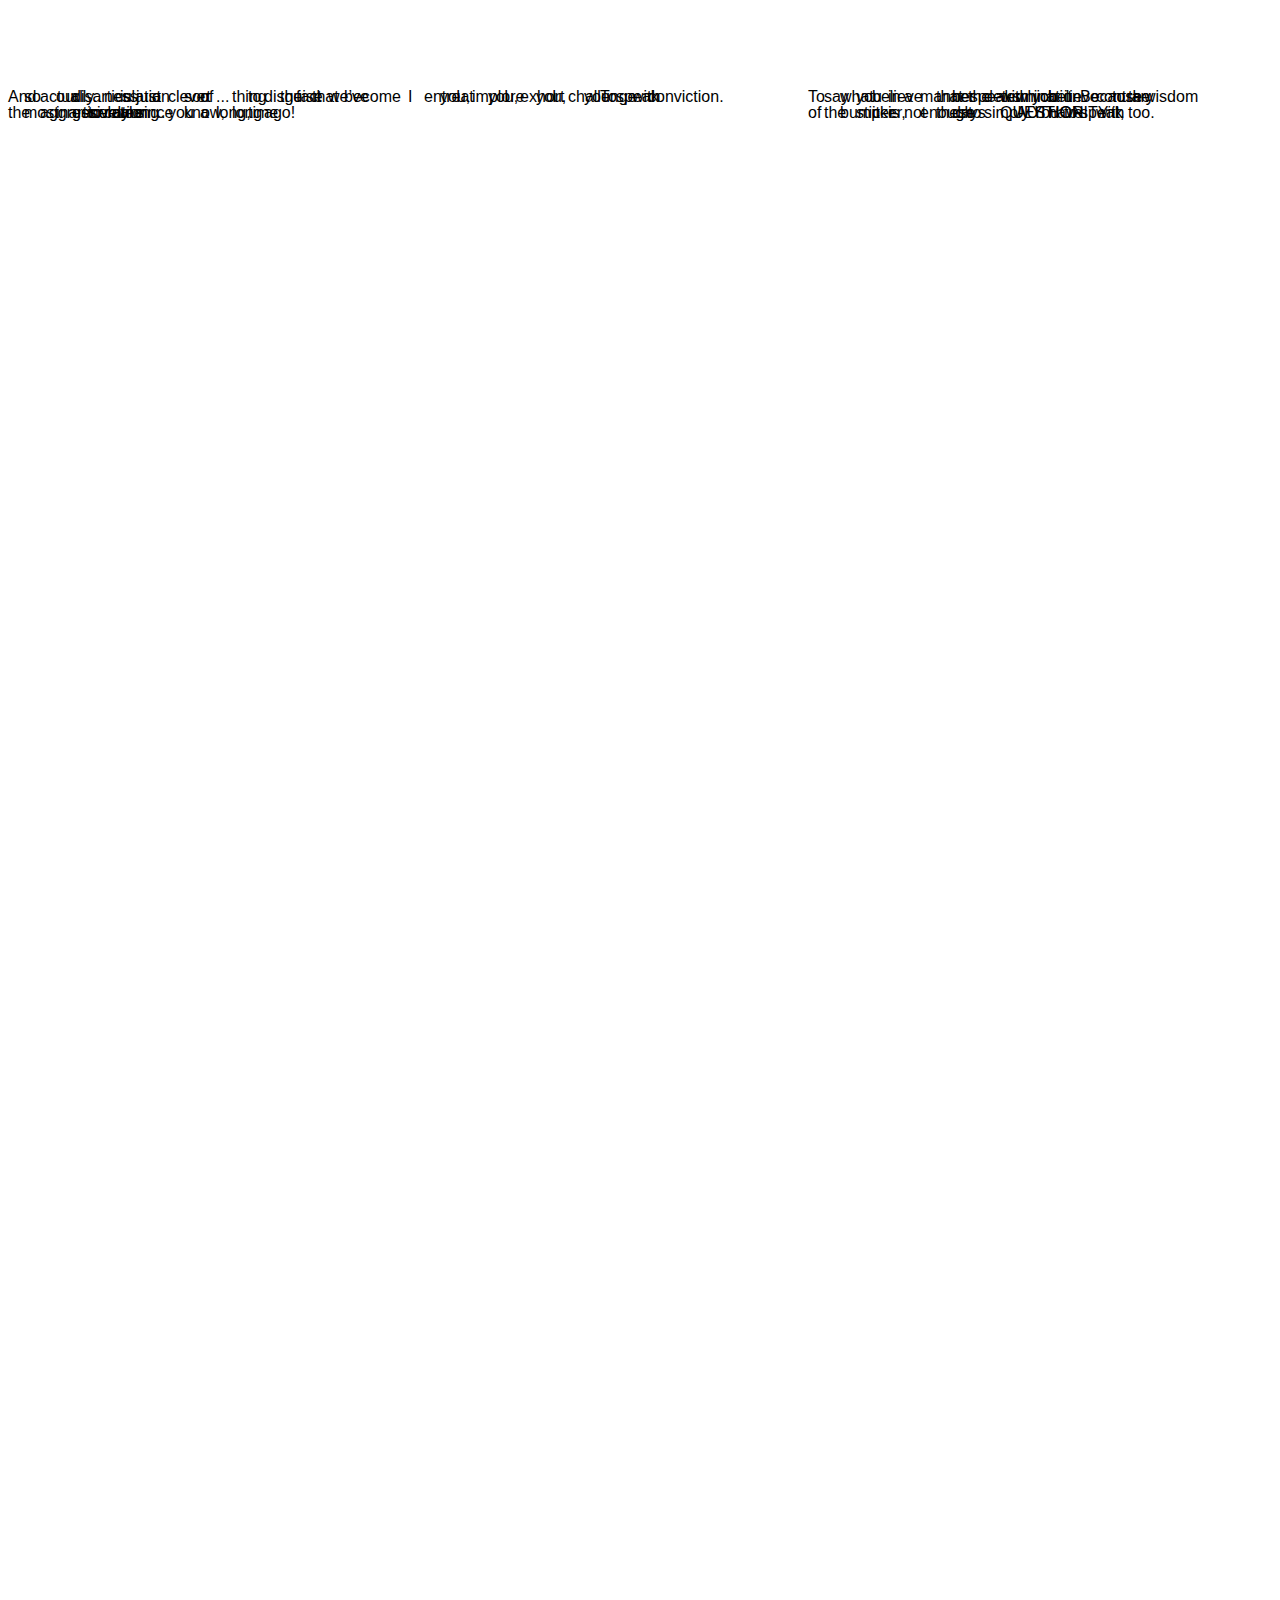
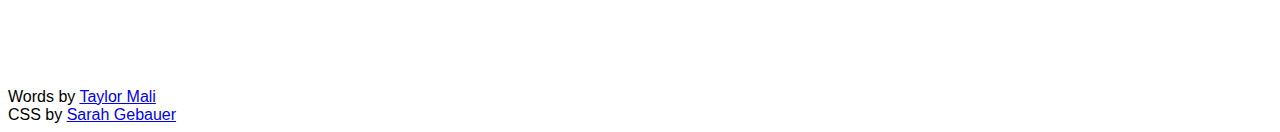
==== commit ef251f3d: "next line is ready to be tackled" ====
--- a/wm-taylor-mali/index.html
+++ b/wm-taylor-mali/index.html
@@ -24,8 +24,8 @@
     <section class="verse verse-2">
       <span>Declarative</span> <span>sentences</span> <span>so</span><span>-</span><span>­called</span>
       <span>because</span> <span>they</span> <span>used</span> <span>to,</span> <span>like,</span> <span>DECLARE</span> <span>things</span> <span>to</span> <span>be</span> <span>true,</span> <span>okay,</span>
-      <!--span>as</span> <span>opposed</span> <span>to</span> <span>other</span> <span>things</span> <span>are,</span> <span>like,</span> <span>totally,</span> <span>you</span> <span>know,</span> <span>not—</span>
-      <span>have</span> <span>been</span> <span>infected</span> <span>by</span> <span>a</span> <span>totally</span> <span>hip</span>
+      <span>as</span> <span>opposed</span> <span>to</span> <span>other</span> <span>things</span> <span>are,</span> <span>like,</span> <span>totally,</span> <span>you</span> <span>know,</span> <span>not—</span>
+      <!--span>have</span> <span>been</span> <span>infected</span> <span>by</span> <span>a</span> <span>totally</span> <span>hip</span>
       <span>and</span> <span>tragically</span> <span>cool</span> <span>interrogative</span> <span>tone?</span> <span>You</span> <span>know?</span>
       <span>Like,</span> <span>don’t</span> <span>think</span> <span>I’m</span> <span>uncool</span> <span>just</span> <span>because</span> <span>I’ve</span> <span>noticed</span> <span>this;</span>
       <span>this</span> <span>is</span> <span>just</span> <span>like</span> <span>the</span> <span>word</span> <span>on</span> <span>the</span> <span>street,</span> <span>you</span> <span>know?</span>
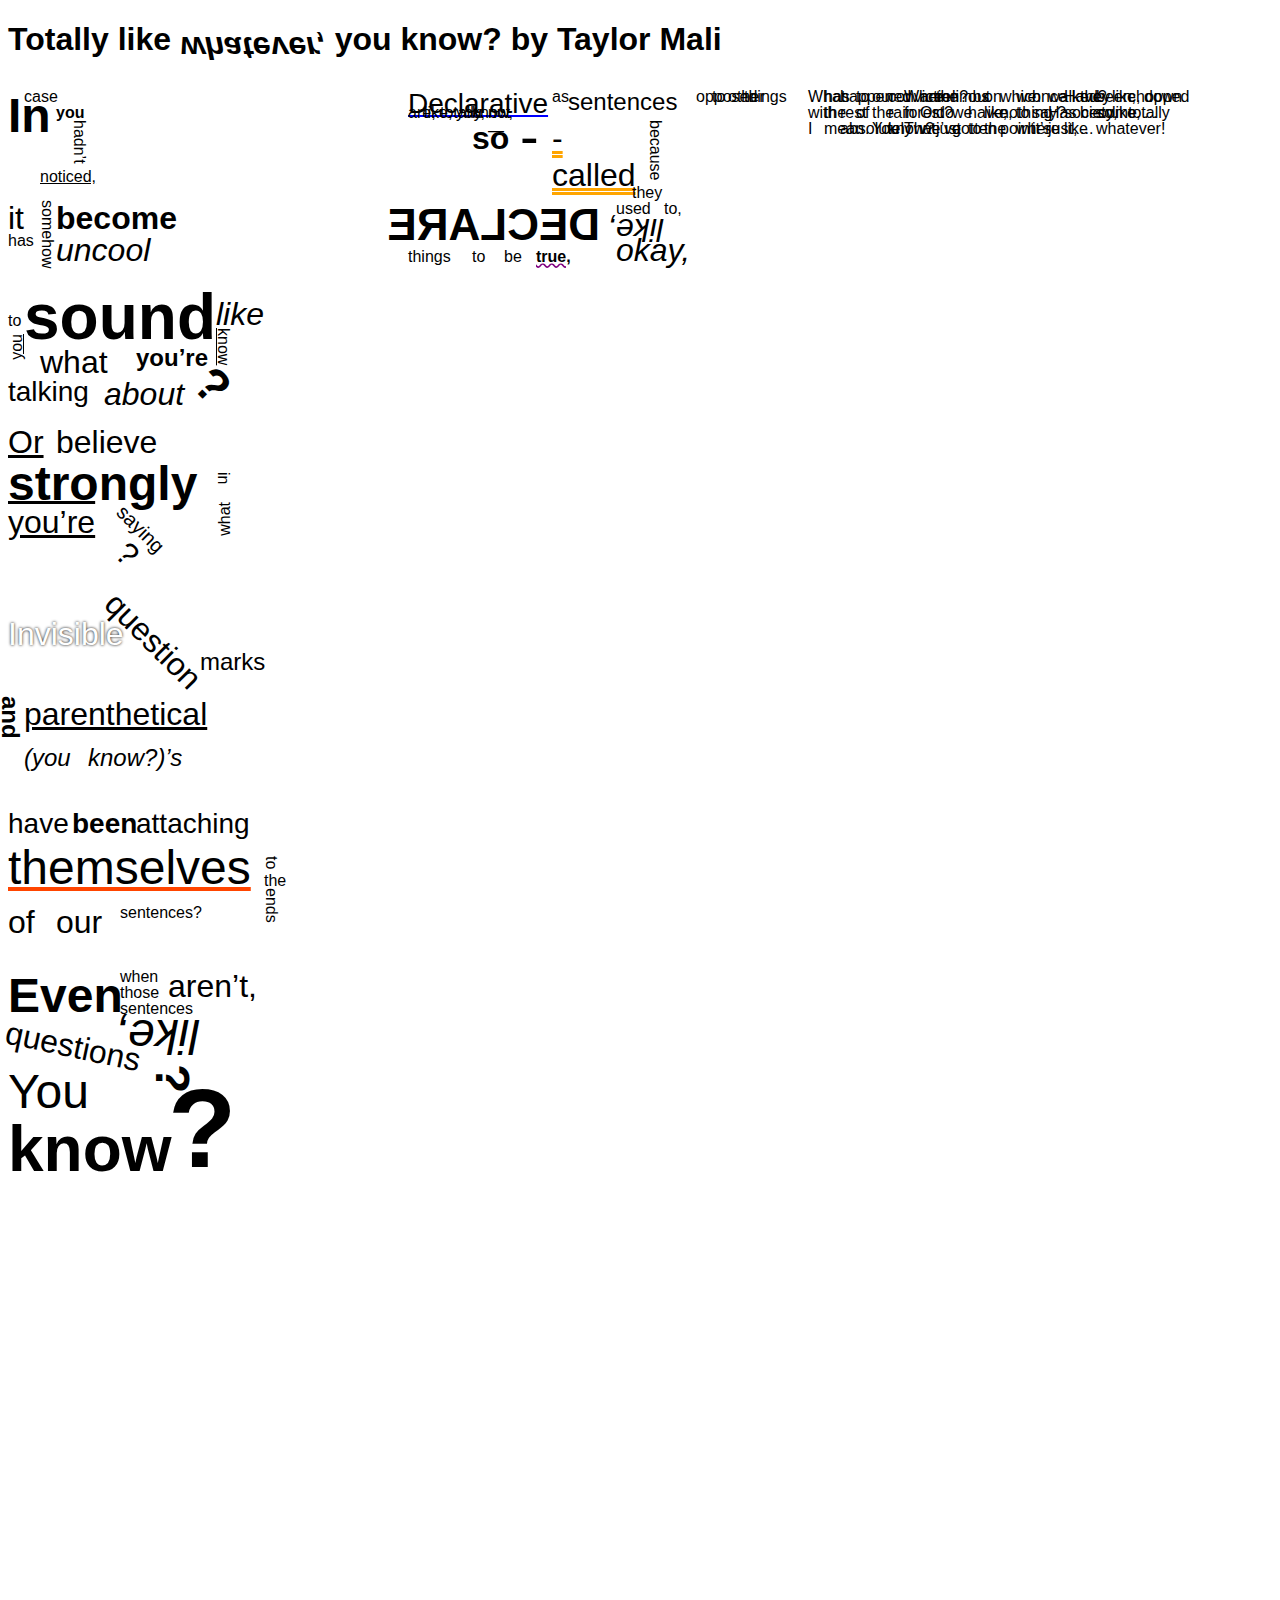
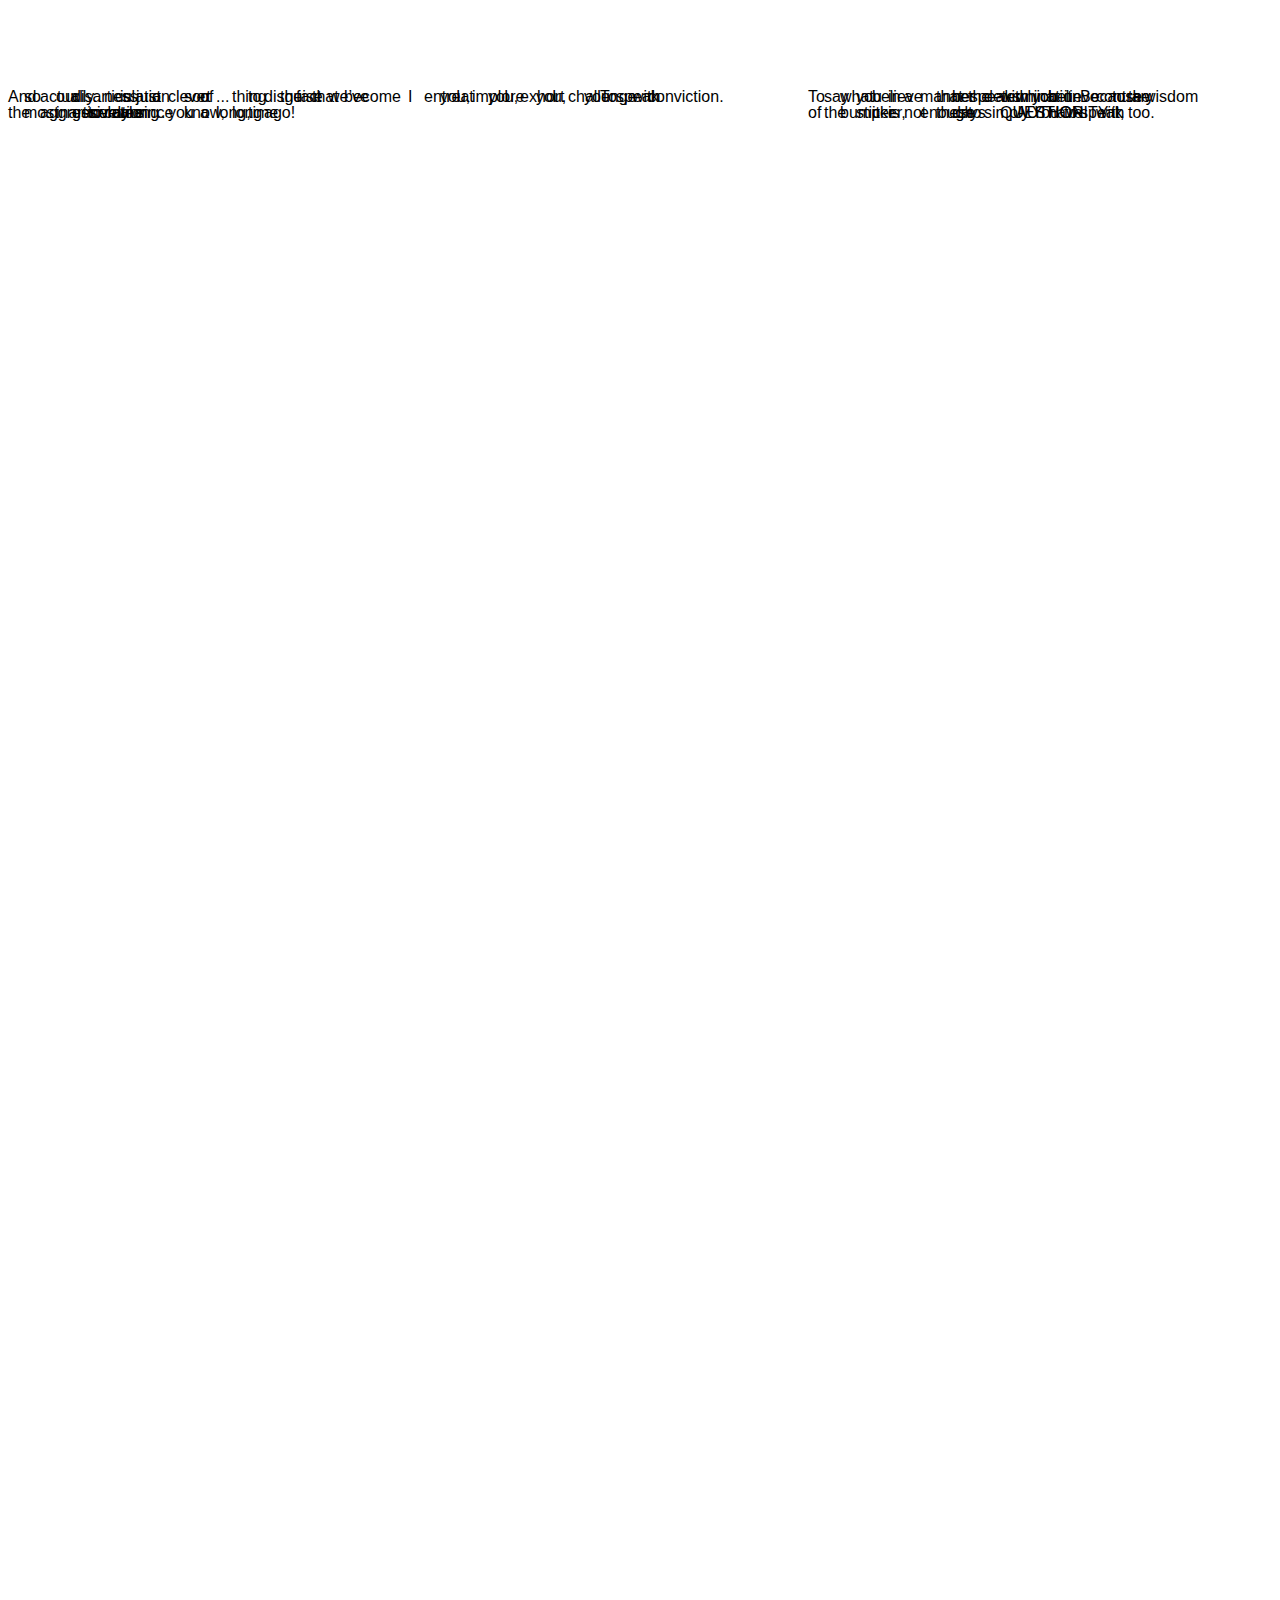
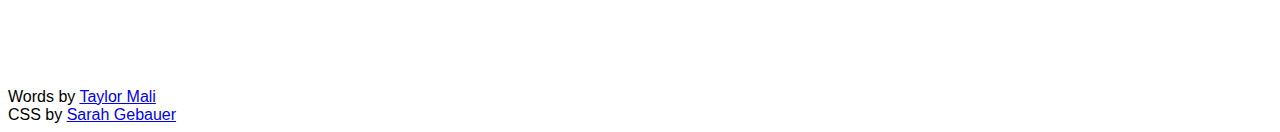
==== commit b533dbda: "WIP" ====
--- a/wm-taylor-mali/index.html
+++ b/wm-taylor-mali/index.html
@@ -26,12 +26,12 @@
       <span>because</span> <span>they</span> <span>used</span> <span>to,</span> <span>like,</span> <span>DECLARE</span> <span>things</span> <span>to</span> <span>be</span> <span>true,</span> <span>okay,</span>
       <span>as</span> <span>opposed</span> <span>to</span> <span>other</span> <span>things</span> <span>are,</span> <span>like,</span> <span>totally,</span> <span>you</span> <span>know,</span> <span>not—</span>
       <!--span>have</span> <span>been</span> <span>infected</span> <span>by</span> <span>a</span> <span>totally</span> <span>hip</span>
-      <span>and</span> <span>tragically</span> <span>cool</span> <span>interrogative</span> <span>tone?</span> <span>You</span> <span>know?</span>
-      <span>Like,</span> <span>don’t</span> <span>think</span> <span>I’m</span> <span>uncool</span> <span>just</span> <span>because</span> <span>I’ve</span> <span>noticed</span> <span>this;</span>
-      <span>this</span> <span>is</span> <span>just</span> <span>like</span> <span>the</span> <span>word</span> <span>on</span> <span>the</span> <span>street,</span> <span>you</span> <span>know?</span>
-      <span>It’s</span> <span>like</span> <span>what</span> <span>I’ve</span> <span>heard?</span>
-      <span>I</span> <span>have</span> <span>nothing</span> <span>personally</span> <span>invested</span> <span>in</span> <span>my</span> <span>own</span> <span>opinions,</span> <span>okay?</span>
-      <span>I’m</span> <span>just</span> <span>inviting</span> <span>you</span> <span>to</span> <span>join</span> <span>me</span> <span>in</span> <span>my</span> <span>uncertainty?</span-->
+      <!--span>and</span> <span>tragically</span> <span>cool</span> <span>interrogative</span> <span>tone?</span> <span>You</span> <span>know?</span>
+      <!--span>Like,</span> <span>don’t</span> <span>think</span> <span>I’m</span> <span>uncool</span> <span>just</span> <span>because</span> <span>I’ve</span> <span>noticed</span> <span>this;</span>
+      <!--span>this</span> <span>is</span> <span>just</span> <span>like</span> <span>the</span> <span>word</span> <span>on</span> <span>the</span> <span>street,</span> <span>you</span> <span>know?</span>
+      <!--span>It’s</span> <span>like</span> <span>what</span> <span>I’ve</span> <span>heard?</span>
+      <!--span>I</span> <span>have</span> <span>nothing</span> <span>personally</span> <span>invested</span> <span>in</span> <span>my</span> <span>own</span> <span>opinions,</span> <span>okay?</span>
+      <!--span>I’m</span> <span>just</span> <span>inviting</span> <span>you</span> <span>to</span> <span>join</span> <span>me</span> <span>in</span> <span>my</span> <span>uncertainty?</span-->
     </section>
 
     <section class="verse verse-3">
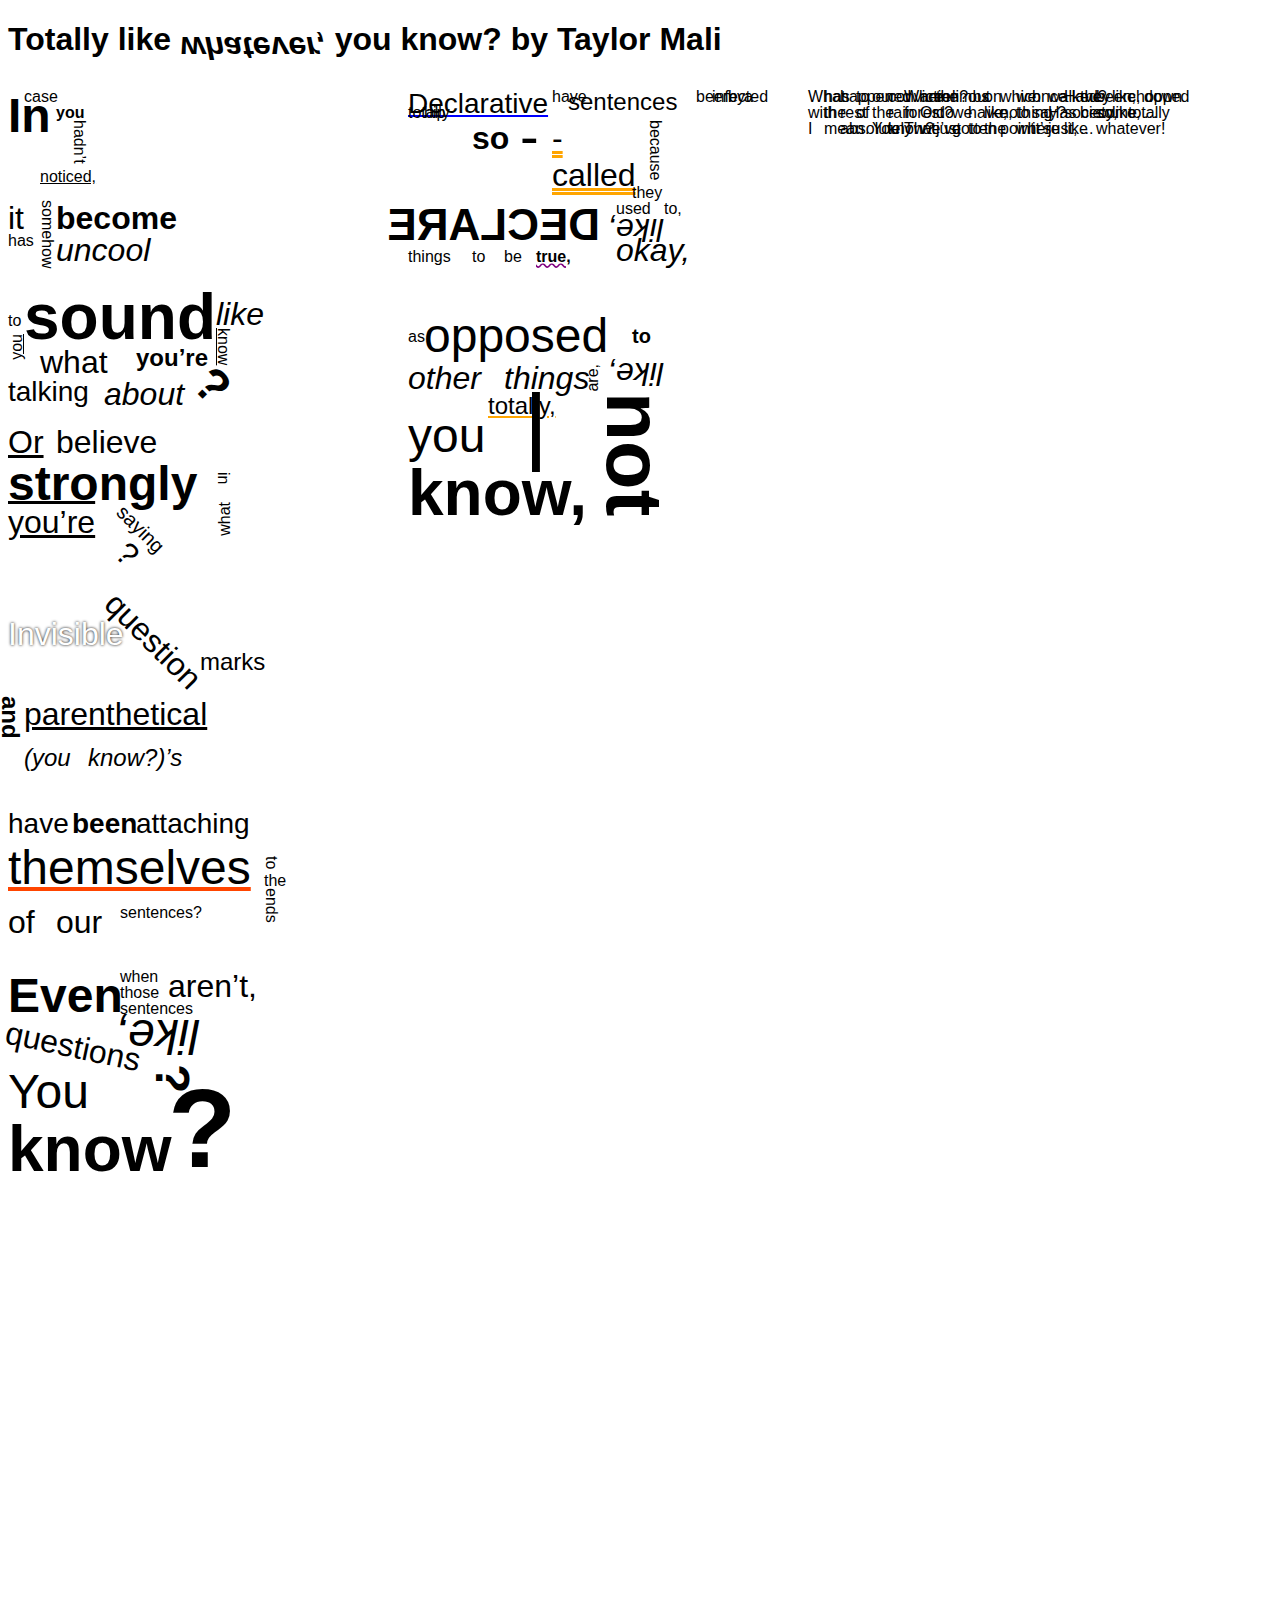
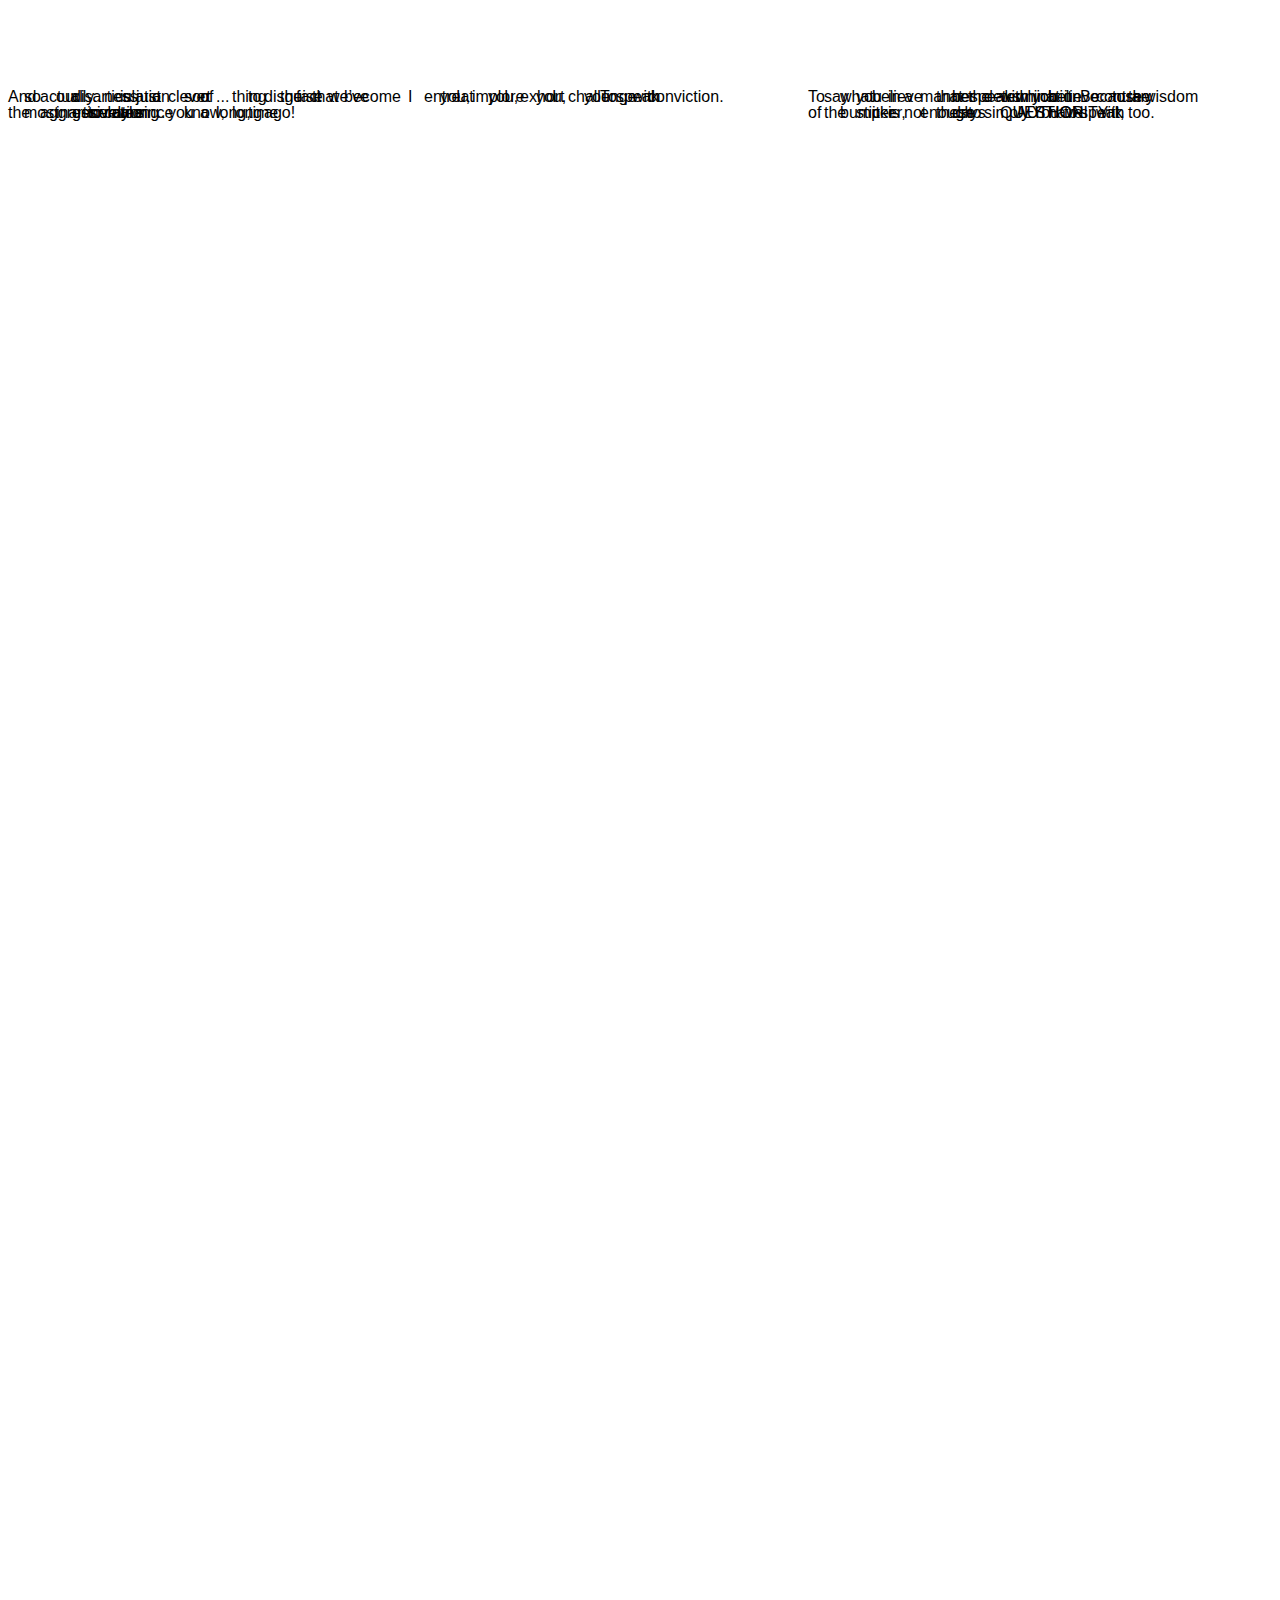
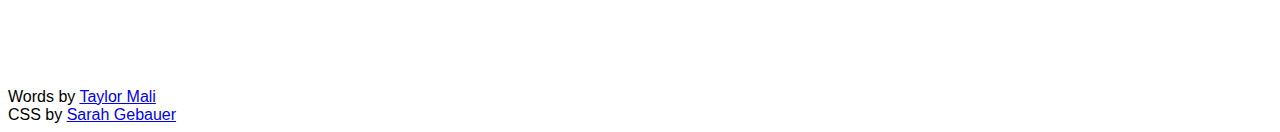
==== commit 94f94fe4: "next line enabled" ====
--- a/wm-taylor-mali/index.html
+++ b/wm-taylor-mali/index.html
@@ -25,7 +25,7 @@
       <span>Declarative</span> <span>sentences</span> <span>so</span><span>-</span><span>­called</span>
       <span>because</span> <span>they</span> <span>used</span> <span>to,</span> <span>like,</span> <span>DECLARE</span> <span>things</span> <span>to</span> <span>be</span> <span>true,</span> <span>okay,</span>
       <span>as</span> <span>opposed</span> <span>to</span> <span>other</span> <span>things</span> <span>are,</span> <span>like,</span> <span>totally,</span> <span>you</span> <span>know,</span> <span>not—</span>
-      <!--span>have</span> <span>been</span> <span>infected</span> <span>by</span> <span>a</span> <span>totally</span> <span>hip</span>
+      <span>have</span> <span>been</span> <span>infected</span> <span>by</span> <span>a</span> <span>totally</span> <span>hip</span>
       <!--span>and</span> <span>tragically</span> <span>cool</span> <span>interrogative</span> <span>tone?</span> <span>You</span> <span>know?</span>
       <!--span>Like,</span> <span>don’t</span> <span>think</span> <span>I’m</span> <span>uncool</span> <span>just</span> <span>because</span> <span>I’ve</span> <span>noticed</span> <span>this;</span>
       <!--span>this</span> <span>is</span> <span>just</span> <span>like</span> <span>the</span> <span>word</span> <span>on</span> <span>the</span> <span>street,</span> <span>you</span> <span>know?</span>
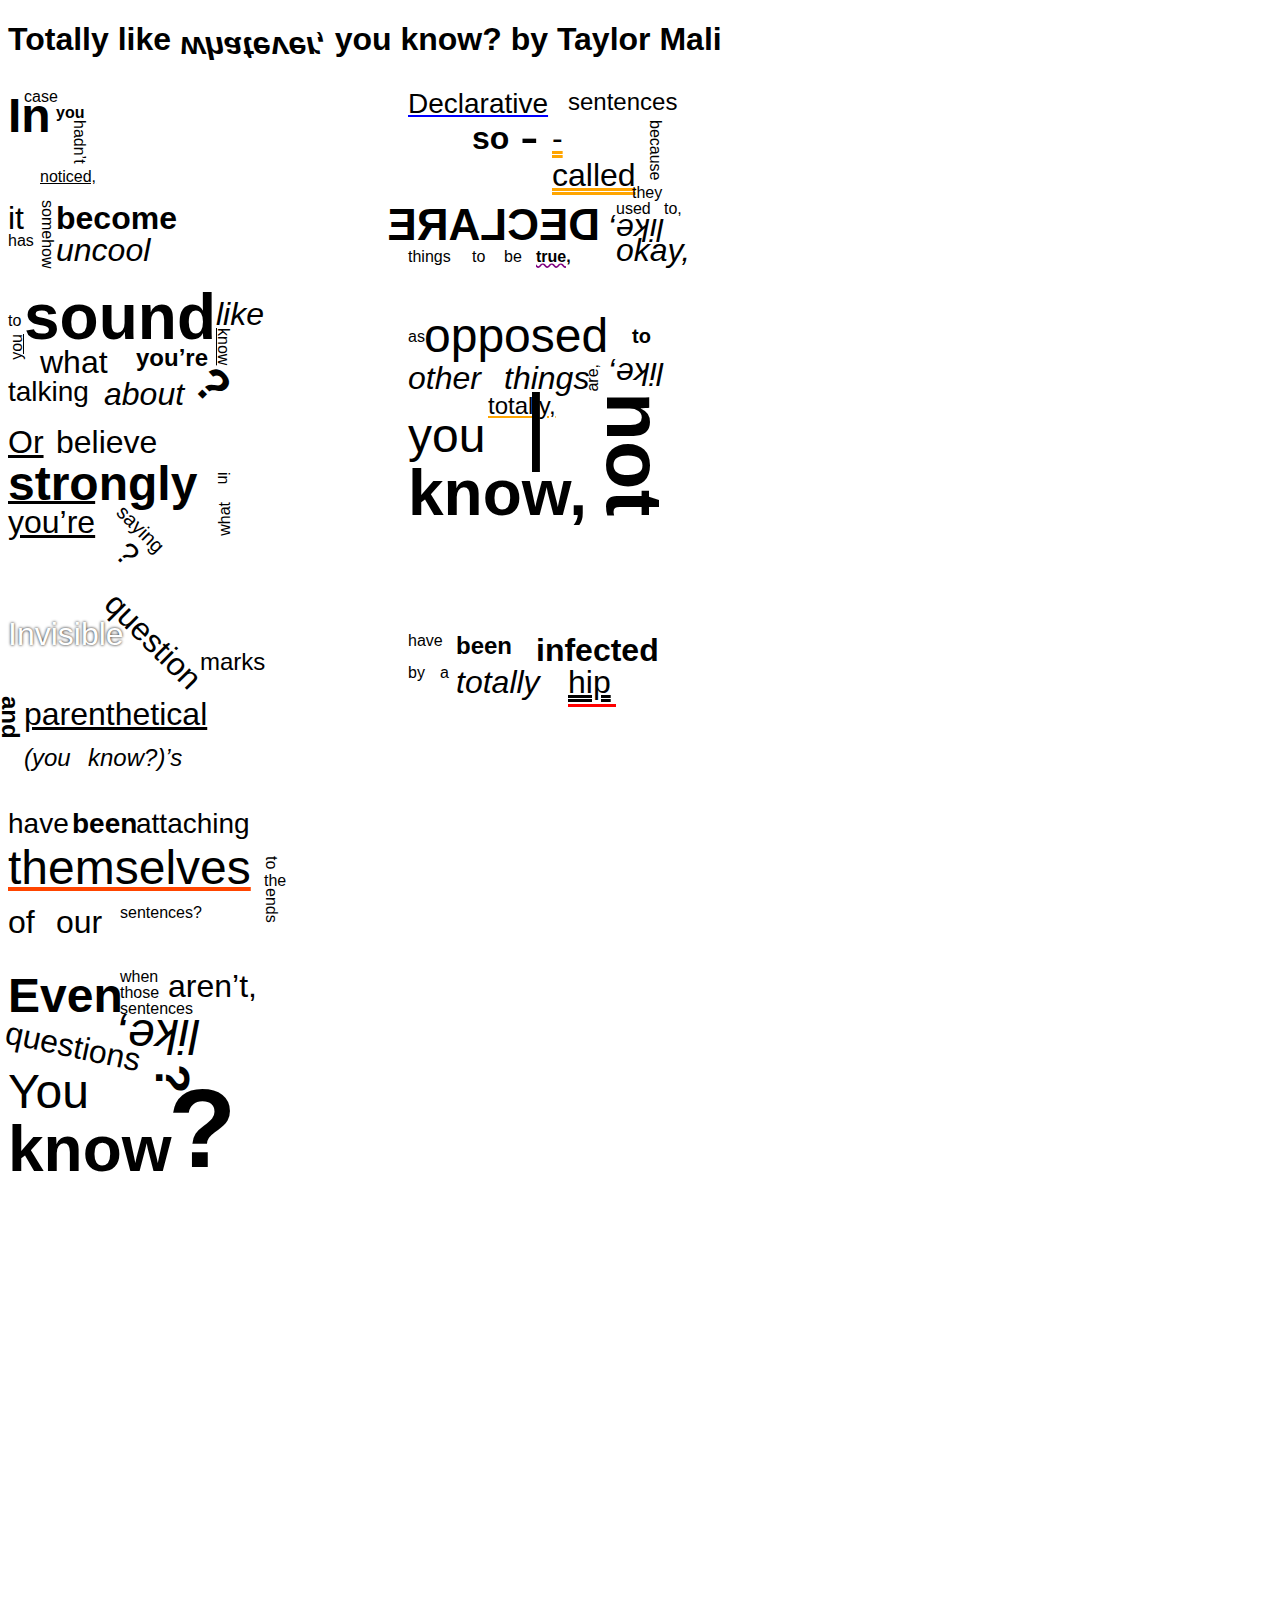
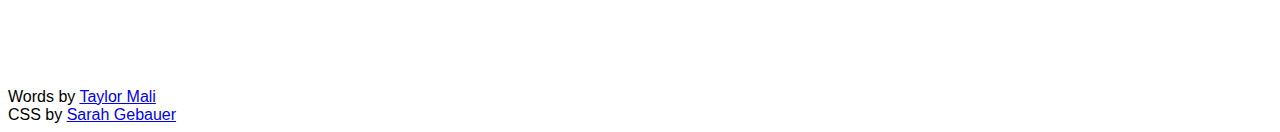
==== commit 91347b61: "Another line" ====
--- a/wm-taylor-mali/index.html
+++ b/wm-taylor-mali/index.html
@@ -34,7 +34,7 @@
       <!--span>I’m</span> <span>just</span> <span>inviting</span> <span>you</span> <span>to</span> <span>join</span> <span>me</span> <span>in</span> <span>my</span> <span>uncertainty?</span-->
     </section>
 
-    <section class="verse verse-3">
+    <!--section class="verse verse-3">
       <span>What</span> <span>has</span> <span>happened</span> <span>to</span> <span>our</span> <span>conviction?</span>
       <span>Where</span> <span>are</span> <span>the</span> <span>limbs</span> <span>out</span> <span>on</span> <span>which</span> <span>we</span> <span>once</span> <span>walked?</span>
       <span>Have</span> <span>they</span> <span>been,</span> <span>like,</span> <span>chopped</span> <span>down</span>
@@ -46,7 +46,7 @@
       <span>whatever!</span>
     </section>
 
-    <section class="verse verse-4">
+    <!--section class="verse verse-4">
       <span>And</span> <span>so</span> <span>actually</span> <span>our</span> <span>disarticulation</span> <span>...</span> <span>ness</span>
       <span>is</span> <span>just</span> <span>a</span> <span>clever</span> <span>sort</span> <span>of</span> <span>...</span> <span>thing</span>
       <span>to</span> <span>disguise</span> <span>the</span> <span>fact</span> <span>that</span> <span>we’ve</span> <span>become</span>
@@ -55,18 +55,18 @@
       <span>you</span> <span>know,</span> <span>a</span> <span>long,</span> <span>long</span> <span>time</span> <span>ago!</span>
     </section>
 
-    <section class="verse verse-5">
+    <!--section class="verse verse-5">
       <span>I</span> <span>entreat</span> <span>you,</span> <span>I</span> <span>implore</span> <span>you,</span> <span>I</span> <span>exhort</span> <span>you,</span>
       <span>I</span> <span>challenge</span> <span>you:</span> <span>To</span> <span>speak</span> <span>with</span> <span>conviction.</span>
     </section>
 
-    <section class="verse verse-6">
+    <!--section class="verse verse-6">
       <span>To</span> <span>say</span> <span>what</span> <span>you</span> <span>believe</span> <span>in</span> <span>a</span> <span>manner</span> <span>that</span> <span>bespeaks</span>
       <span>the</span> <span>determination</span> <span>with</span> <span>which</span> <span>you</span> <span>believe</span> <span>it.</span>
       <span>Because</span> <span>contrary</span> <span>to</span> <span>the</span> <span>wisdom</span> <span>of</span> <span>the</span> <span>bumper</span> <span>sticker,</span>
       <span>it</span> <span>is</span> <span>not</span> <span>enough</span> <span>these</span> <span>days</span> <span>to</span> <span>simply</span> <span>QUESTION</span> <span>AUTHORITY.</span>
       <span>You</span> <span>have</span> <span>to</span> <span>speak</span> <span>with</span> <span>it,</span> <span>too.</span>
-    </section>
+    </section-->
   </article>
   <footer>
     Words by <a href="https://taylormali.com/poems/totally-like-whatever-you-know/">Taylor Mali</a>
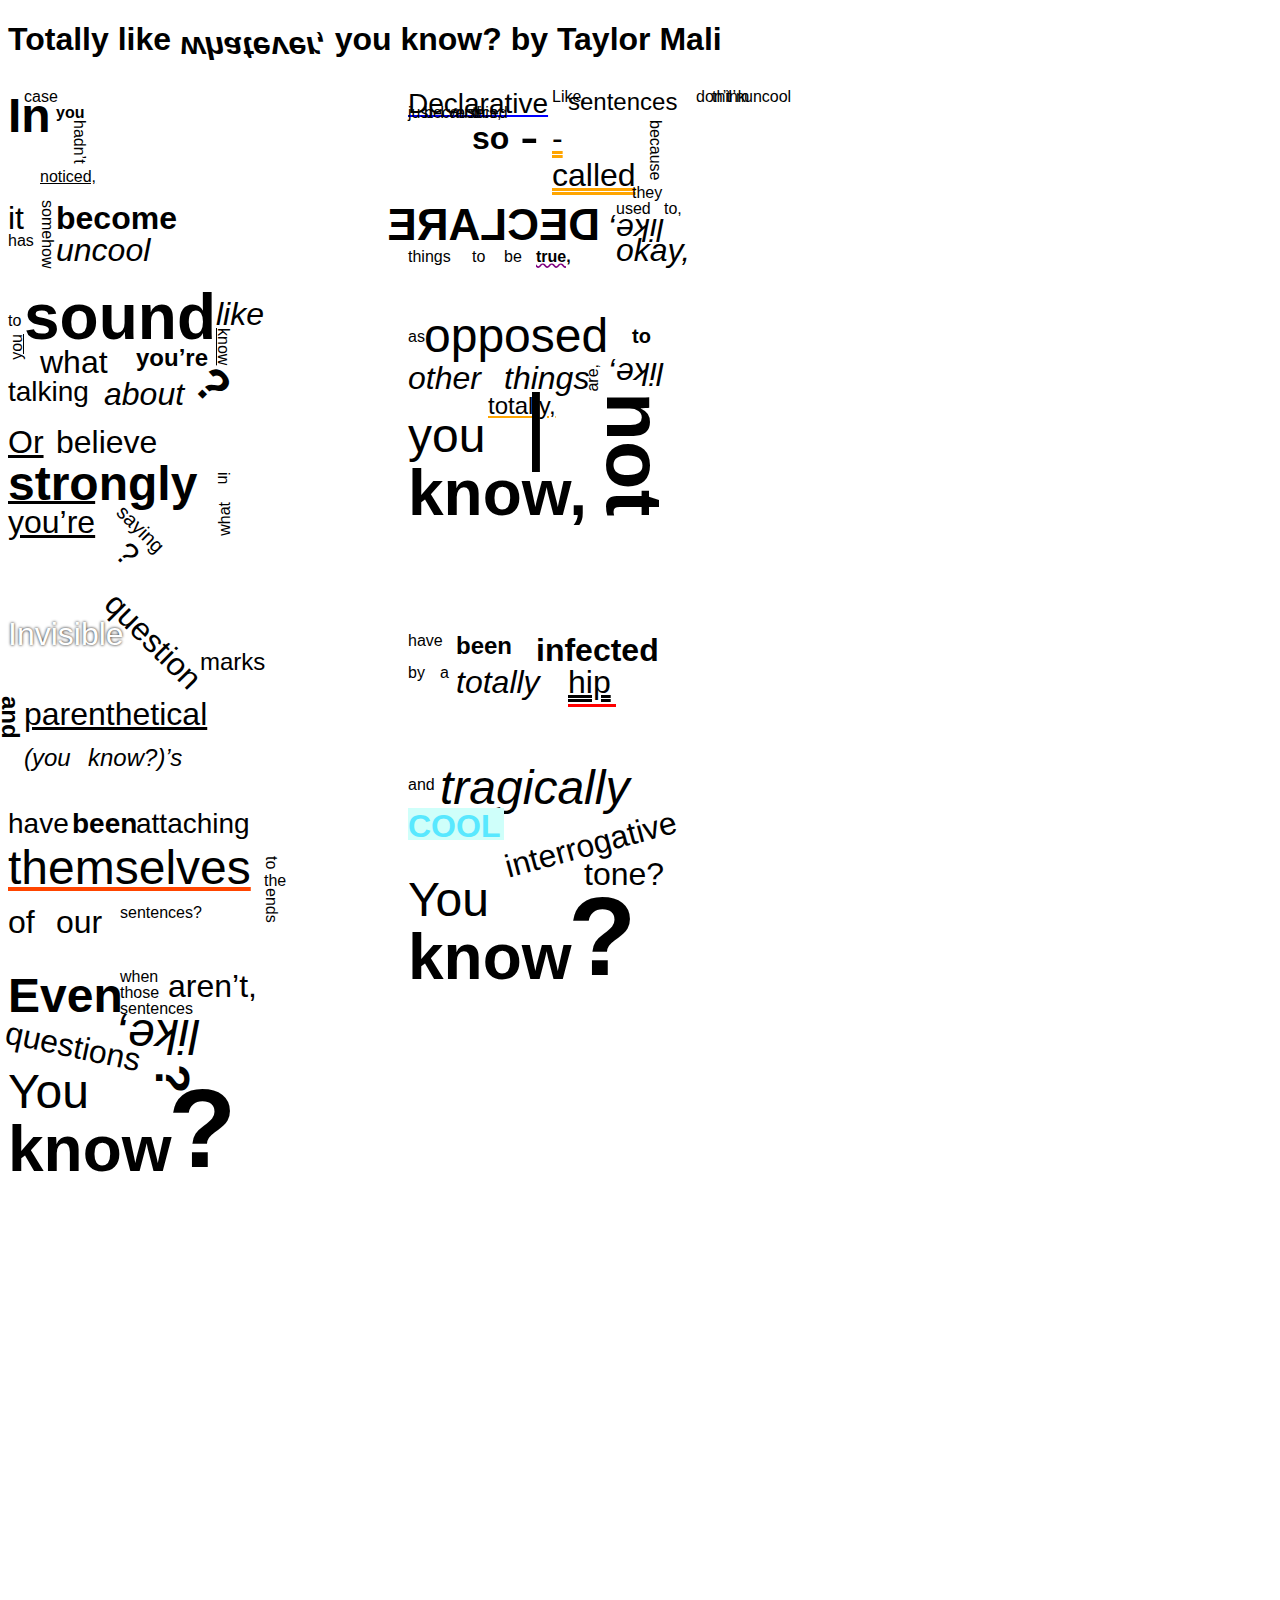
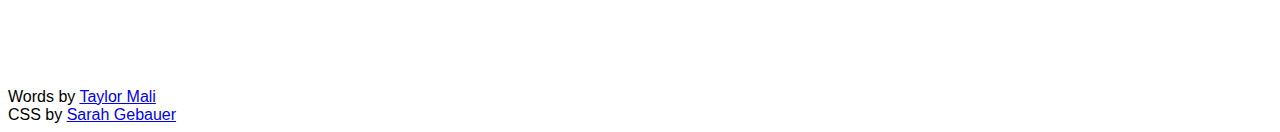
==== commit f7b8c413: "Another line" ====
--- a/wm-taylor-mali/index.html
+++ b/wm-taylor-mali/index.html
@@ -26,8 +26,8 @@
       <span>because</span> <span>they</span> <span>used</span> <span>to,</span> <span>like,</span> <span>DECLARE</span> <span>things</span> <span>to</span> <span>be</span> <span>true,</span> <span>okay,</span>
       <span>as</span> <span>opposed</span> <span>to</span> <span>other</span> <span>things</span> <span>are,</span> <span>like,</span> <span>totally,</span> <span>you</span> <span>know,</span> <span>not—</span>
       <span>have</span> <span>been</span> <span>infected</span> <span>by</span> <span>a</span> <span>totally</span> <span>hip</span>
-      <!--span>and</span> <span>tragically</span> <span>cool</span> <span>interrogative</span> <span>tone?</span> <span>You</span> <span>know?</span>
-      <!--span>Like,</span> <span>don’t</span> <span>think</span> <span>I’m</span> <span>uncool</span> <span>just</span> <span>because</span> <span>I’ve</span> <span>noticed</span> <span>this;</span>
+      <span>and</span> <span>tragically</span> <span>cool</span> <span>interrogative</span> <span>tone?</span> <span>You</span> <span>know</span><span>?</span>
+      <span>Like,</span> <span>don’t</span> <span>think</span> <span>I’m</span> <span>uncool</span> <span>just</span> <span>because</span> <span>I’ve</span> <span>noticed</span> <span>this;</span>
       <!--span>this</span> <span>is</span> <span>just</span> <span>like</span> <span>the</span> <span>word</span> <span>on</span> <span>the</span> <span>street,</span> <span>you</span> <span>know?</span>
       <!--span>It’s</span> <span>like</span> <span>what</span> <span>I’ve</span> <span>heard?</span>
       <!--span>I</span> <span>have</span> <span>nothing</span> <span>personally</span> <span>invested</span> <span>in</span> <span>my</span> <span>own</span> <span>opinions,</span> <span>okay?</span>
